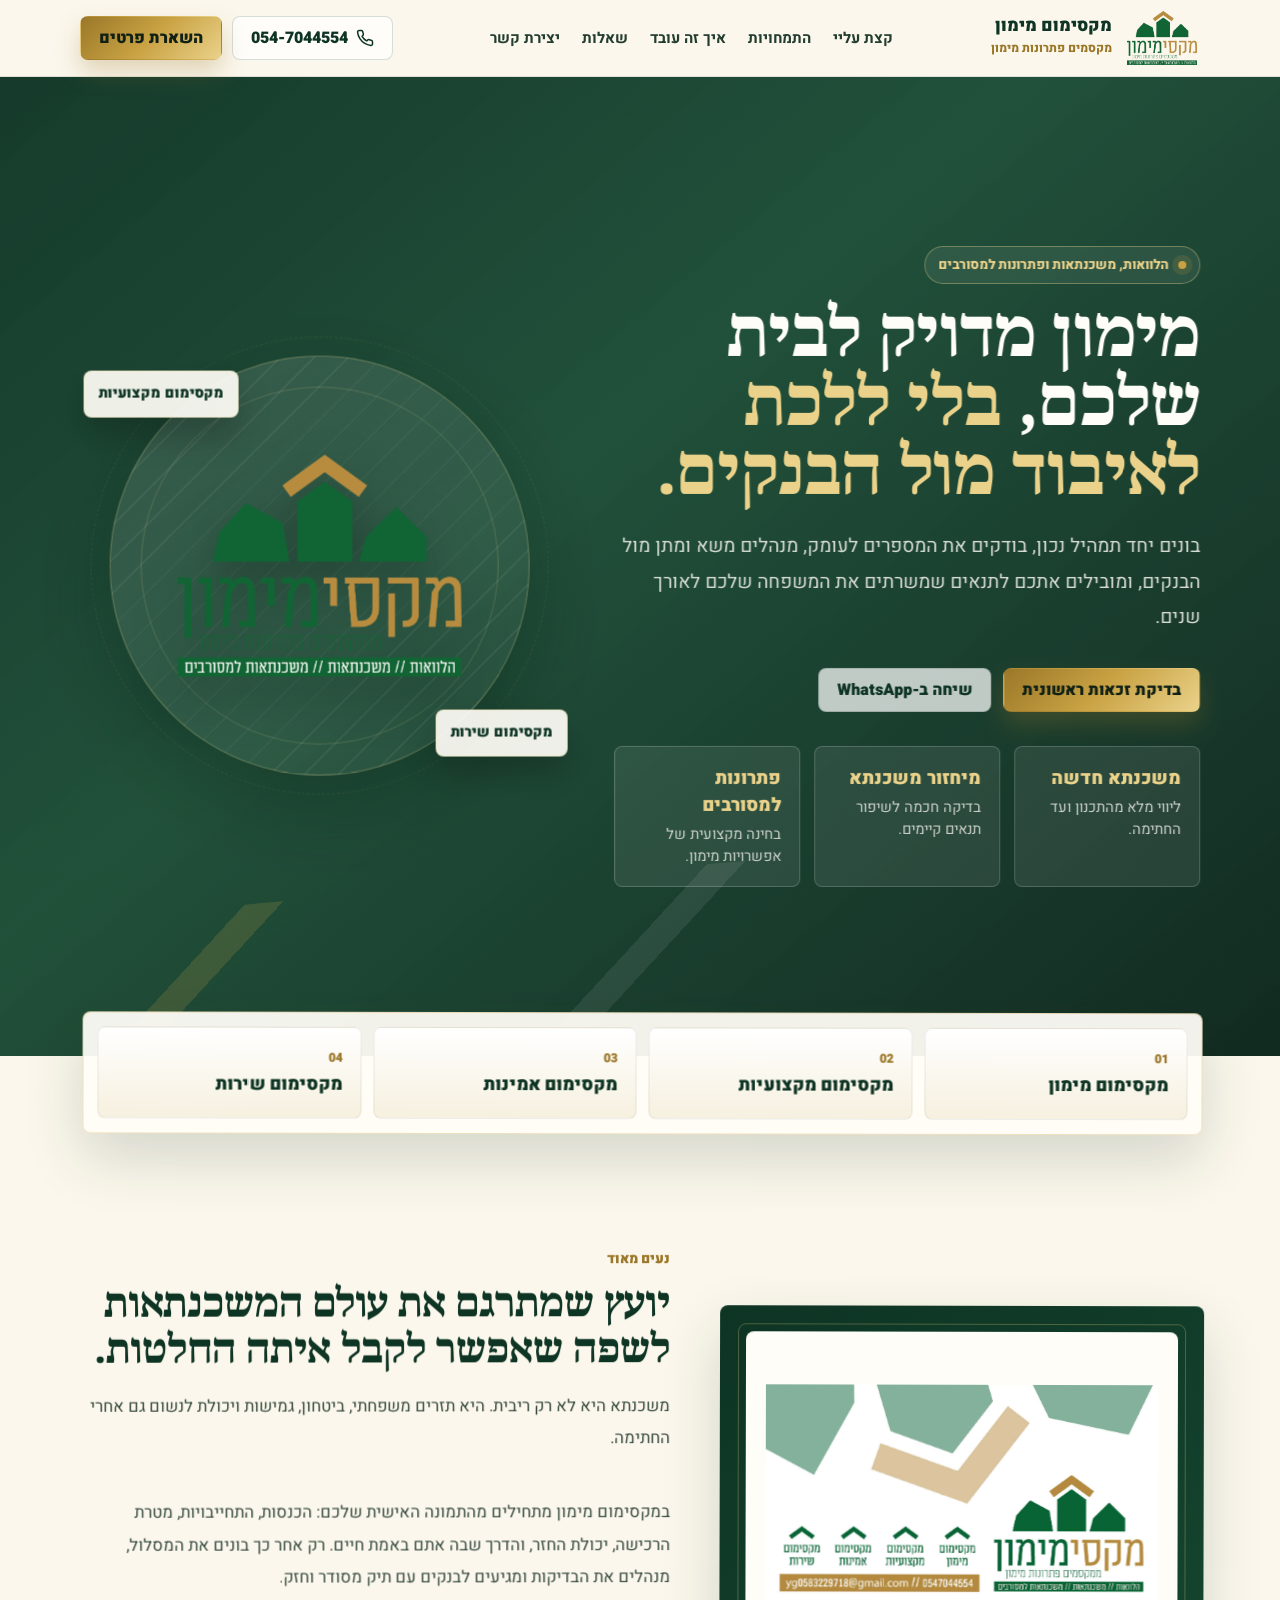
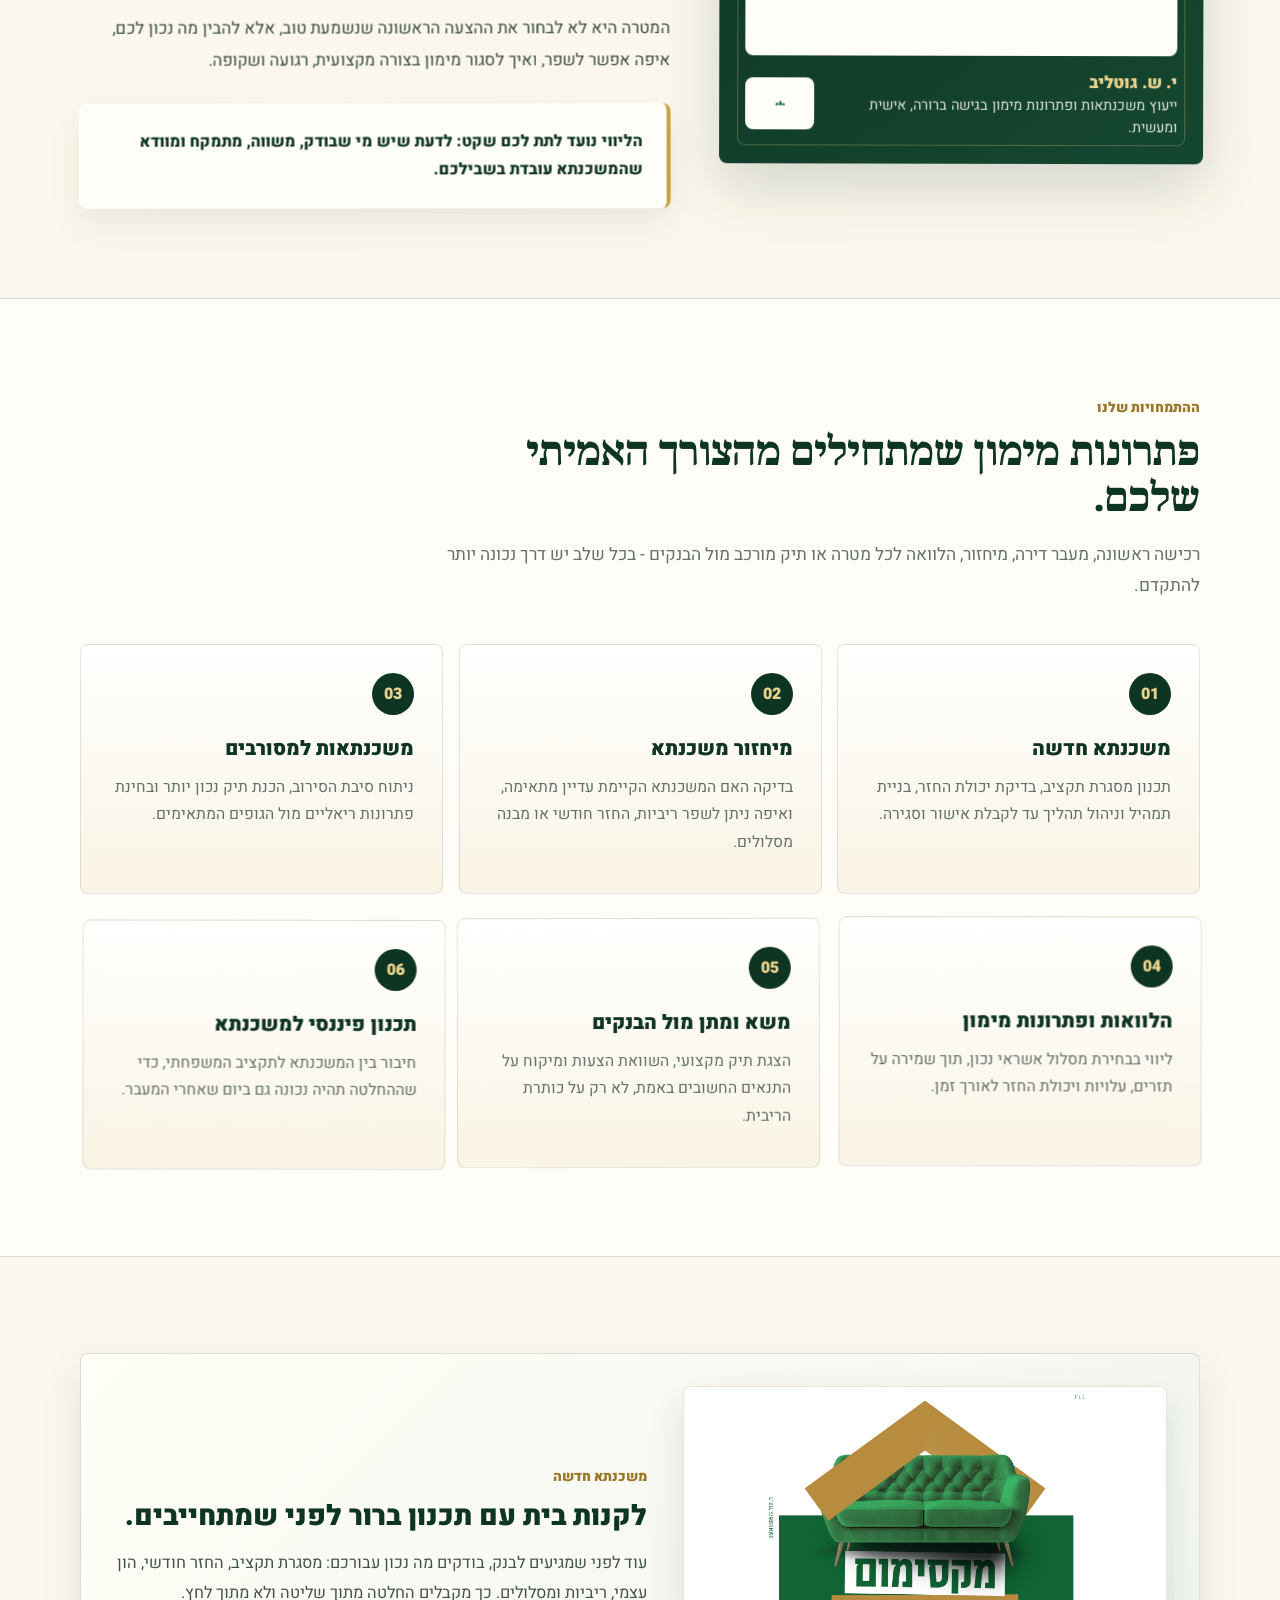
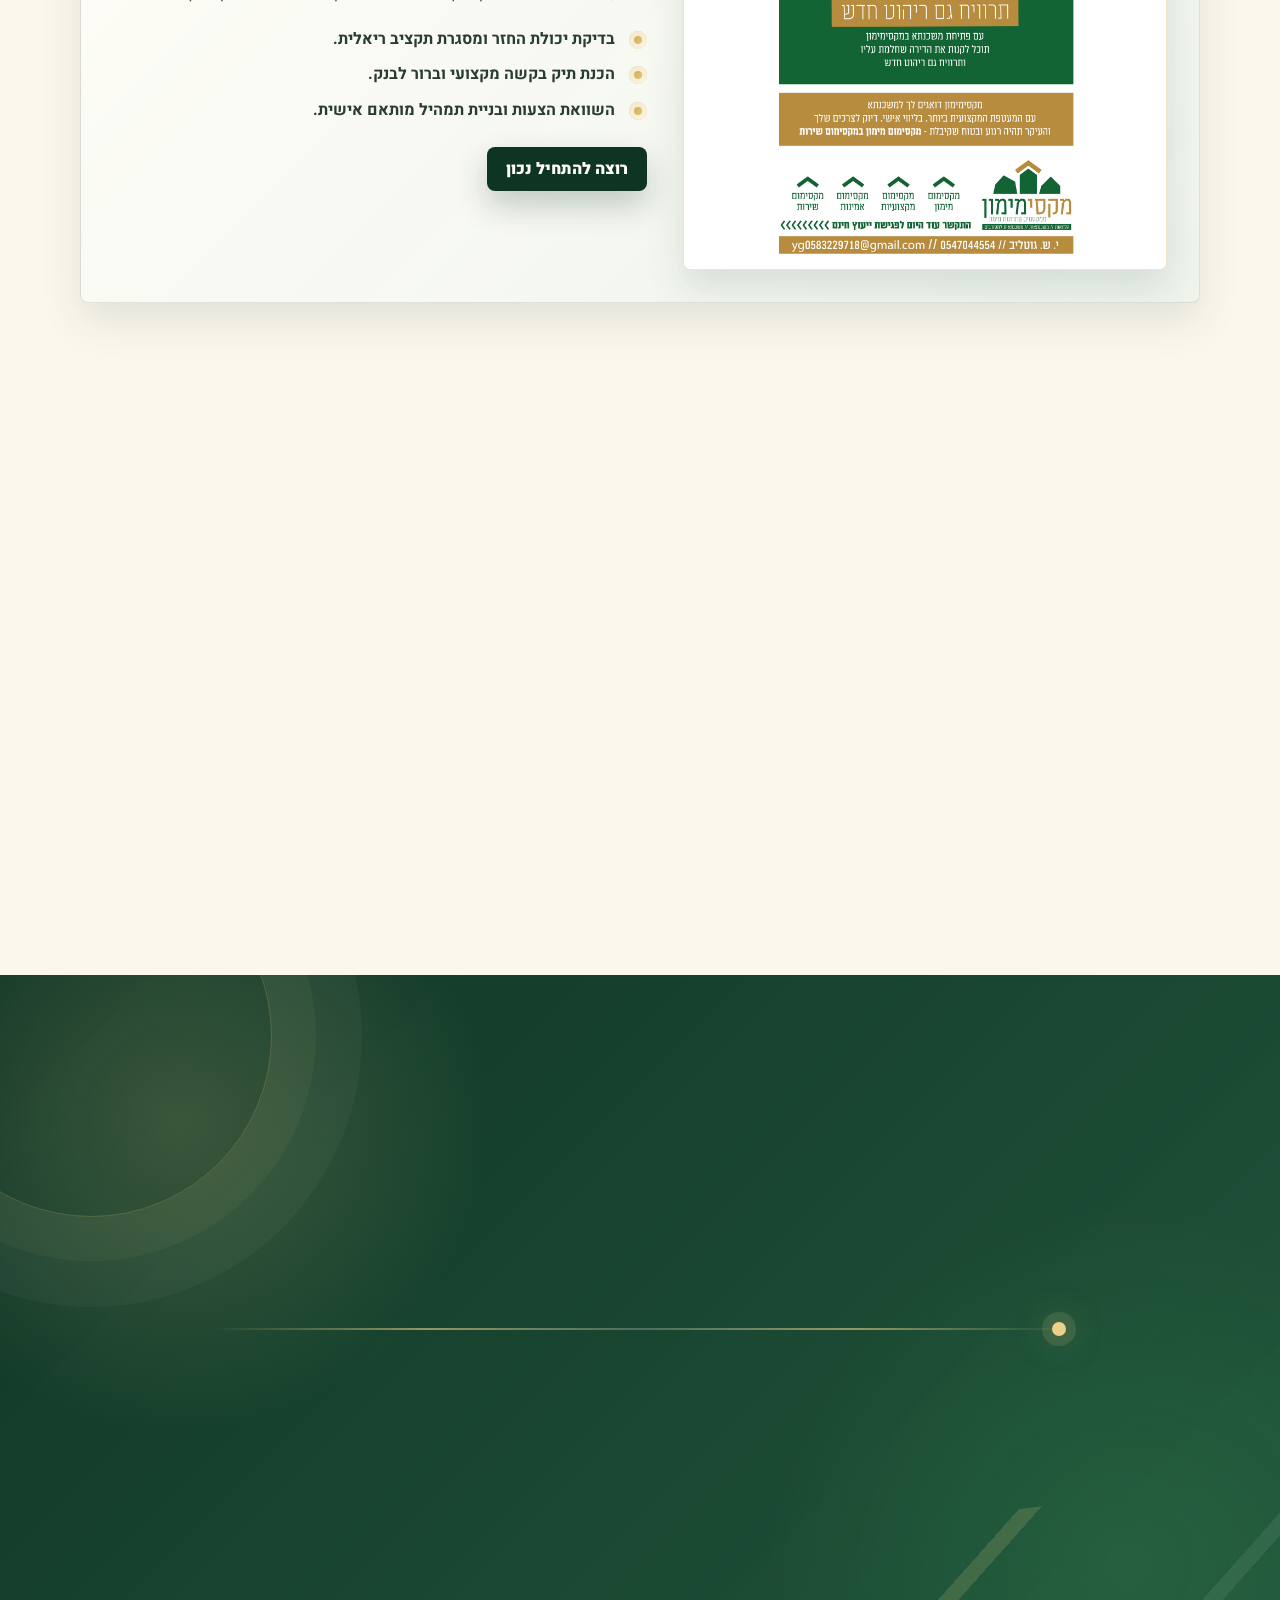
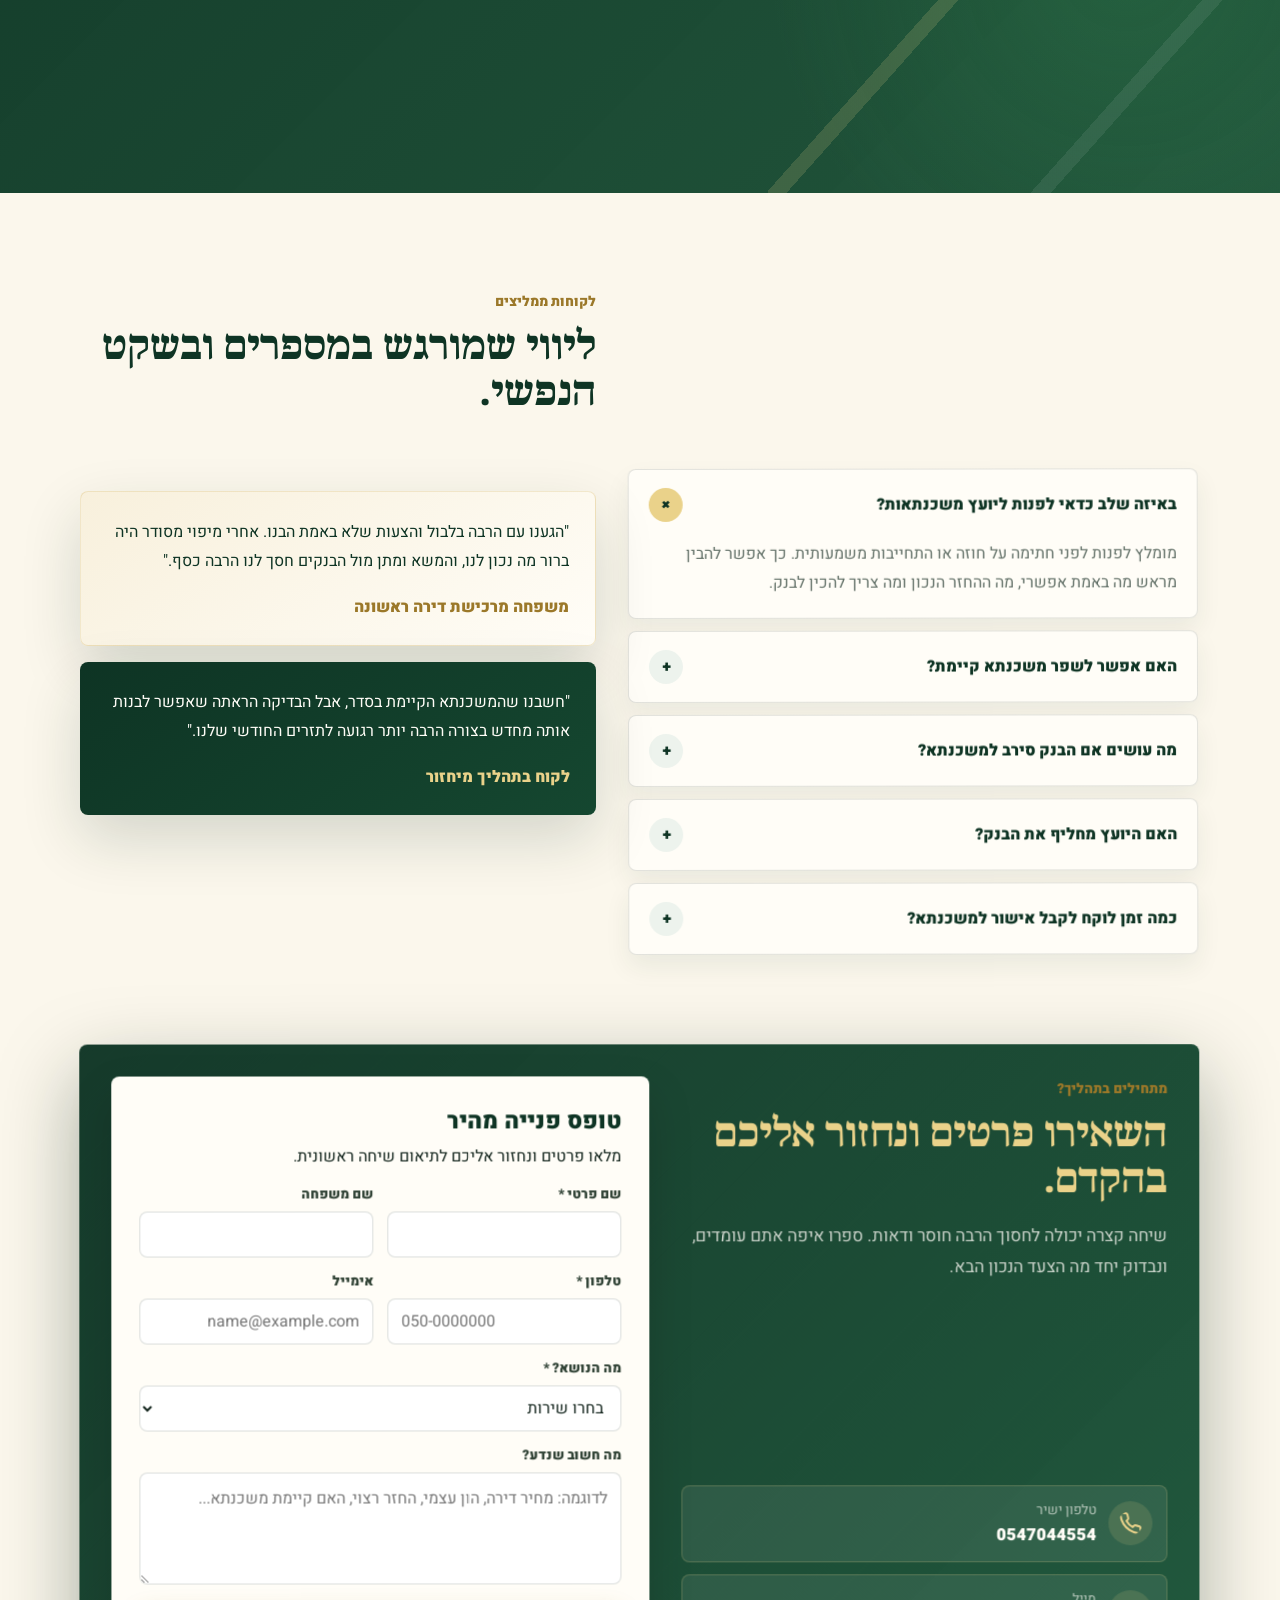
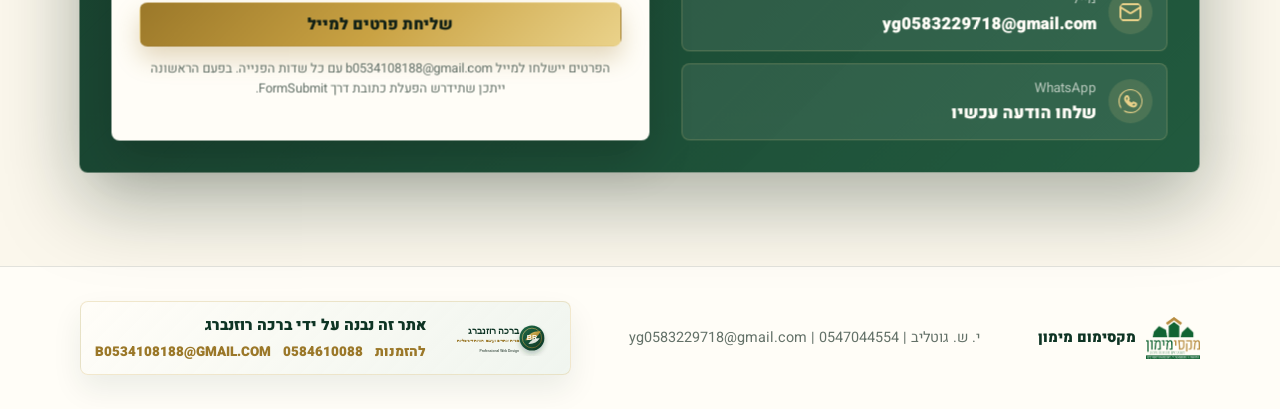
==== maximimun/index.html @ b044eff6 "Rename maximimun.html to index.html" ====
<!DOCTYPE html>
<html lang="he" dir="rtl">
<head>
    <meta charset="UTF-8">
    <meta name="viewport" content="width=device-width, initial-scale=1.0">
    <meta name="description" content="מקסימום מימון - ייעוץ משכנתאות, הלוואות, מיחזור משכנתא ופתרונות למסורבי משכנתא בליווי אישי ומקצועי.">
    <title>מקסימום מימון | ייעוץ משכנתאות ופתרונות מימון</title>
    <link rel="preconnect" href="https://fonts.googleapis.com">
    <link rel="preconnect" href="https://fonts.gstatic.com" crossorigin>
    <link href="https://fonts.googleapis.com/css2?family=Heebo:wght@300;400;500;600;700;800;900&family=Noto+Serif+Hebrew:wght@500;600;700;800&display=swap" rel="stylesheet">
    <style>
        :root {
            --forest: #0e3424;
            --forest-2: #154730;
            --forest-3: #1d5c3c;
            --leaf: #2f7b4b;
            --gold: #c9a243;
            --gold-soft: #ead28a;
            --gold-deep: #9b7829;
            --cream: #fbf7ec;
            --paper: #fffdf7;
            --mist: #edf3ed;
            --ink: #10221a;
            --muted: #637168;
            --line: rgba(16, 34, 26, 0.14);
            --white-line: rgba(255, 255, 255, 0.18);
            --shadow: 0 24px 60px rgba(15, 45, 30, 0.16);
            --shadow-strong: 0 28px 80px rgba(9, 31, 20, 0.34);
            --radius: 8px;
        }

        * {
            box-sizing: border-box;
        }

        html {
            scroll-behavior: smooth;
        }

        body {
            margin: 0;
            background: var(--cream);
            color: var(--ink);
            font-family: "Heebo", sans-serif;
            direction: rtl;
            overflow-x: hidden;
        }

        body::before {
            content: "";
            position: fixed;
            inset: 0;
            z-index: -2;
            background:
                linear-gradient(135deg, rgba(14, 52, 36, 0.08) 0 1px, transparent 1px 34px),
                linear-gradient(45deg, rgba(201, 162, 67, 0.08) 0 1px, transparent 1px 38px),
                var(--cream);
        }

        body::after {
            content: "";
            position: fixed;
            inset: 0;
            z-index: -1;
            background: linear-gradient(180deg, rgba(255, 253, 247, 0.9), rgba(251, 247, 236, 0.96));
            pointer-events: none;
        }

        img {
            max-width: 100%;
            display: block;
        }

        a {
            color: inherit;
            text-decoration: none;
        }

        button,
        input,
        select,
        textarea {
            font: inherit;
        }

        .page-shell {
            min-height: 100vh;
        }

        .container {
            width: min(1120px, calc(100% - 32px));
            margin: 0 auto;
        }

        .topbar {
            position: sticky;
            top: 0;
            z-index: 20;
            background: rgba(251, 247, 236, 0.9);
            border-bottom: 1px solid rgba(16, 34, 26, 0.1);
            backdrop-filter: blur(16px);
        }

        .nav {
            min-height: 76px;
            display: flex;
            align-items: center;
            justify-content: space-between;
            gap: 24px;
        }

        .brand {
            display: inline-flex;
            align-items: center;
            gap: 12px;
            min-width: 210px;
        }

        .brand-mark {
            width: 76px;
            height: 54px;
            object-fit: contain;
        }

        .brand-text strong {
            display: block;
            color: var(--forest);
            font-size: 1.08rem;
            font-weight: 900;
            line-height: 1;
        }

        .brand-text span {
            color: var(--gold-deep);
            font-size: 0.76rem;
            font-weight: 800;
            letter-spacing: 0;
        }

        .nav-links {
            display: flex;
            align-items: center;
            justify-content: center;
            gap: 22px;
            color: #233d2f;
            font-size: 0.94rem;
            font-weight: 700;
        }

        .nav-links a {
            position: relative;
            padding: 7px 0;
        }

        .nav-links a::after {
            content: "";
            position: absolute;
            right: 0;
            bottom: 0;
            width: 0;
            height: 2px;
            background: var(--gold);
            transition: width 0.24s ease;
        }

        .nav-links a:hover::after,
        .nav-links a:focus-visible::after {
            width: 100%;
        }

        .nav-actions {
            display: flex;
            align-items: center;
            gap: 10px;
        }

        .btn {
            min-height: 44px;
            display: inline-flex;
            align-items: center;
            justify-content: center;
            gap: 8px;
            border: 1px solid transparent;
            border-radius: var(--radius);
            padding: 0 18px;
            font-weight: 900;
            cursor: pointer;
            transition: transform 0.2s ease, box-shadow 0.2s ease, background 0.2s ease, border-color 0.2s ease;
        }

        .btn:hover,
        .btn:focus-visible {
            transform: translateY(-2px);
            outline: none;
        }

        .btn-primary {
            background: linear-gradient(135deg, var(--gold-deep), var(--gold), var(--gold-soft));
            color: #122116;
            box-shadow: 0 12px 24px rgba(155, 120, 41, 0.28);
        }

        .btn-primary:hover,
        .btn-primary:focus-visible {
            box-shadow: 0 16px 34px rgba(155, 120, 41, 0.36);
        }

        .btn-ghost {
            background: rgba(255, 255, 255, 0.72);
            border-color: rgba(14, 52, 36, 0.16);
            color: var(--forest);
        }

        .btn-dark {
            background: var(--forest);
            color: var(--paper);
            box-shadow: 0 14px 32px rgba(14, 52, 36, 0.24);
        }

        .btn-icon {
            width: 18px;
            height: 18px;
            flex: 0 0 auto;
        }

        .hero {
            position: relative;
            isolation: isolate;
            color: var(--paper);
            background:
                linear-gradient(140deg, rgba(14, 52, 36, 0.97), rgba(21, 71, 48, 0.95) 42%, rgba(13, 38, 28, 0.98)),
                linear-gradient(90deg, rgba(255, 255, 255, 0.07) 1px, transparent 1px),
                linear-gradient(0deg, rgba(255, 255, 255, 0.05) 1px, transparent 1px);
            background-size: auto, 42px 42px, 42px 42px;
            overflow: hidden;
        }

        .hero::before {
            content: "";
            position: absolute;
            inset: auto -8% -26% -8%;
            height: 45%;
            background: linear-gradient(135deg, transparent 18%, rgba(201, 162, 67, 0.18) 18% 20%, transparent 20% 42%, rgba(255, 255, 255, 0.08) 42% 44%, transparent 44%);
            transform: skewY(-5deg);
            z-index: -1;
        }

        .hero-inner {
            min-height: 680px;
            display: grid;
            grid-template-columns: 1fr 0.82fr;
            align-items: center;
            gap: 54px;
            padding: 74px 0 72px;
        }

        .eyebrow {
            display: inline-flex;
            align-items: center;
            gap: 10px;
            margin-bottom: 18px;
            padding: 8px 13px;
            border: 1px solid rgba(234, 210, 138, 0.36);
            border-radius: 999px;
            color: var(--gold-soft);
            background: rgba(255, 255, 255, 0.07);
            font-size: 0.84rem;
            font-weight: 800;
        }

        .eyebrow::before {
            content: "";
            width: 8px;
            height: 8px;
            border-radius: 50%;
            background: var(--gold);
            box-shadow: 0 0 0 6px rgba(201, 162, 67, 0.14);
        }

        h1,
        h2,
        h3,
        p {
            margin-top: 0;
        }

        .hero-title {
            max-width: 760px;
            margin-bottom: 20px;
            font-family: "Noto Serif Hebrew", "Heebo", serif;
            font-size: 4.15rem;
            line-height: 1.04;
            font-weight: 800;
            letter-spacing: 0;
        }

        .hero-title span {
            color: var(--gold-soft);
        }

        .hero-copy {
            max-width: 680px;
            margin-bottom: 32px;
            color: rgba(255, 253, 247, 0.82);
            font-size: 1.2rem;
            line-height: 1.85;
            font-weight: 400;
        }

        .hero-actions {
            display: flex;
            align-items: center;
            flex-wrap: wrap;
            gap: 12px;
            margin-bottom: 34px;
        }

        .hero-meta {
            display: grid;
            grid-template-columns: repeat(3, minmax(0, 1fr));
            gap: 14px;
            max-width: 720px;
        }

        .meta-item {
            min-height: 92px;
            padding: 18px;
            border: 1px solid var(--white-line);
            border-radius: var(--radius);
            background: rgba(255, 255, 255, 0.08);
        }

        .meta-item strong {
            display: block;
            color: var(--gold-soft);
            font-size: 1.15rem;
            font-weight: 900;
        }

        .meta-item span {
            display: block;
            margin-top: 5px;
            color: rgba(255, 253, 247, 0.76);
            font-size: 0.92rem;
            line-height: 1.5;
        }

        .hero-visual {
            position: relative;
            min-height: 470px;
            display: grid;
            place-items: center;
        }

        .logo-stage {
            position: relative;
            width: min(420px, 100%);
            aspect-ratio: 1 / 1;
            display: grid;
            place-items: center;
            border: 1px solid rgba(234, 210, 138, 0.28);
            border-radius: 50%;
            background:
                linear-gradient(145deg, rgba(255, 255, 255, 0.12), rgba(255, 255, 255, 0.03)),
                repeating-linear-gradient(135deg, rgba(255, 255, 255, 0.08) 0 1px, transparent 1px 24px);
            box-shadow: var(--shadow-strong);
            animation: stageFloat 7s ease-in-out infinite;
        }

        .logo-stage::before,
        .logo-stage::after {
            content: "";
            position: absolute;
            inset: 30px;
            border: 1px solid rgba(234, 210, 138, 0.18);
            border-radius: inherit;
        }

        .logo-stage::after {
            inset: -20px;
            border-style: dashed;
            opacity: 0.5;
        }

        .logo-stage img {
            position: relative;
            z-index: 2;
            width: 68%;
            height: auto;
            filter: drop-shadow(0 18px 24px rgba(0, 0, 0, 0.28));
        }

        .floating-note {
            position: absolute;
            z-index: 3;
            max-width: 190px;
            padding: 12px 14px;
            border: 1px solid rgba(234, 210, 138, 0.32);
            border-radius: var(--radius);
            background: rgba(255, 253, 247, 0.92);
            color: var(--forest);
            box-shadow: 0 18px 32px rgba(0, 0, 0, 0.22);
            font-size: 0.9rem;
            font-weight: 900;
            line-height: 1.45;
        }

        .floating-note.top {
            top: 40px;
            left: 4px;
        }

        .floating-note.bottom {
            right: -8px;
            bottom: 44px;
        }

        @keyframes stageFloat {
            0%, 100% { transform: translateY(0); }
            50% { transform: translateY(-12px); }
        }

        .trust-band {
            margin-top: -34px;
            position: relative;
            z-index: 5;
        }

        .trust-grid {
            display: grid;
            grid-template-columns: repeat(4, minmax(0, 1fr));
            gap: 12px;
            padding: 14px;
            border: 1px solid rgba(201, 162, 67, 0.32);
            border-radius: var(--radius);
            background: rgba(255, 253, 247, 0.94);
            box-shadow: var(--shadow);
        }

        .trust-item {
            min-height: 92px;
            display: grid;
            align-content: center;
            gap: 4px;
            padding: 18px;
            border-radius: var(--radius);
            background: linear-gradient(180deg, #ffffff, #f6f0df);
            border: 1px solid rgba(16, 34, 26, 0.08);
        }

        .trust-item span {
            color: var(--gold-deep);
            font-size: 0.78rem;
            font-weight: 900;
        }

        .trust-item strong {
            color: var(--forest);
            font-size: 1.12rem;
            font-weight: 900;
        }

        :where(.meta-item, .trust-item, .portrait-panel, .quote-panel, .service-card, .offer-row, .faq-item, .testimonial, .contact-method, .lead-card, .creator-card) {
            --spot-x: 50%;
            --spot-y: 50%;
            position: relative;
            overflow: hidden;
            transition: transform 0.26s ease, box-shadow 0.26s ease, border-color 0.26s ease, background 0.26s ease;
        }

        :where(.meta-item, .trust-item, .portrait-panel, .quote-panel, .service-card, .offer-row, .faq-item, .testimonial, .contact-method, .lead-card, .creator-card)::after {
            content: "";
            position: absolute;
            inset: 0;
            pointer-events: none;
            opacity: 0;
            background:
                radial-gradient(circle at var(--spot-x) var(--spot-y), rgba(234, 210, 138, 0.24), transparent 28%),
                linear-gradient(120deg, transparent 0%, rgba(255, 255, 255, 0.15) 45%, transparent 58%);
            transform: translateX(18%);
            transition: opacity 0.24s ease, transform 0.52s ease;
        }

        :where(.meta-item, .trust-item, .portrait-panel, .quote-panel, .offer-row, .faq-item, .testimonial, .contact-method, .lead-card, .creator-card):hover,
        :where(.meta-item, .trust-item, .portrait-panel, .quote-panel, .offer-row, .faq-item, .testimonial, .contact-method, .lead-card, .creator-card):focus-within {
            transform: translateY(-5px);
            border-color: rgba(201, 162, 67, 0.42);
            box-shadow: 0 24px 58px rgba(14, 52, 36, 0.16);
        }

        :where(.meta-item, .trust-item, .portrait-panel, .quote-panel, .service-card, .offer-row, .faq-item, .testimonial, .contact-method, .lead-card, .creator-card):hover::after,
        :where(.meta-item, .trust-item, .portrait-panel, .quote-panel, .service-card, .offer-row, .faq-item, .testimonial, .contact-method, .lead-card, .creator-card):focus-within::after,
        :where(.meta-item, .trust-item, .portrait-panel, .quote-panel, .service-card, .offer-row, .faq-item, .testimonial, .contact-method, .lead-card, .creator-card):active::after {
            opacity: 1;
            transform: translateX(-18%);
        }

        section {
            padding: 96px 0;
        }

        .section-head {
            max-width: 760px;
            margin-bottom: 42px;
        }

        .section-kicker {
            display: inline-flex;
            margin-bottom: 12px;
            color: var(--gold-deep);
            font-size: 0.86rem;
            font-weight: 900;
        }

        .section-title {
            margin-bottom: 16px;
            color: var(--forest);
            font-family: "Noto Serif Hebrew", "Heebo", serif;
            font-size: 2.45rem;
            line-height: 1.18;
            font-weight: 800;
            letter-spacing: 0;
        }

        .section-lead {
            color: var(--muted);
            font-size: 1.08rem;
            line-height: 1.85;
            margin-bottom: 0;
        }

        .about-grid {
            display: grid;
            grid-template-columns: 0.9fr 1.1fr;
            gap: 44px;
            align-items: center;
        }

        .portrait-panel {
            position: relative;
            padding: 26px;
            border-radius: var(--radius);
            background: linear-gradient(145deg, var(--forest), var(--forest-2));
            box-shadow: var(--shadow);
            overflow: hidden;
        }

        .portrait-panel::before {
            content: "";
            position: absolute;
            inset: 18px;
            border: 1px solid rgba(234, 210, 138, 0.28);
            border-radius: var(--radius);
        }

        .portrait-panel img {
            position: relative;
            z-index: 2;
            width: 100%;
            aspect-ratio: 4 / 3;
            object-fit: contain;
            border-radius: var(--radius);
            background: var(--paper);
            padding: 20px;
        }

        .signature-strip {
            position: relative;
            z-index: 2;
            margin-top: 14px;
            display: grid;
            grid-template-columns: 1fr auto;
            align-items: center;
            gap: 14px;
            color: rgba(255, 253, 247, 0.86);
        }

        .signature-strip strong {
            display: block;
            color: var(--gold-soft);
            font-size: 1.05rem;
            font-weight: 900;
        }

        .signature-strip span {
            display: block;
            font-size: 0.9rem;
            line-height: 1.5;
        }

        .mini-logo {
            width: 52px;
            height: 52px;
            object-fit: contain;
            border-radius: 50%;
            background: rgba(255, 255, 255, 0.94);
            padding: 5px;
        }

        .text-block p {
            color: #384b40;
            font-size: 1.04rem;
            line-height: 1.95;
            margin-bottom: 18px;
        }

        .quote-panel {
            margin-top: 26px;
            padding: 24px;
            border-right: 4px solid var(--gold);
            border-radius: var(--radius);
            background: var(--paper);
            box-shadow: 0 14px 34px rgba(14, 52, 36, 0.08);
            color: var(--forest);
            font-weight: 800;
            line-height: 1.8;
        }

        .services {
            background: var(--paper);
            border-top: 1px solid var(--line);
            border-bottom: 1px solid var(--line);
        }

        .service-grid {
            display: grid;
            grid-template-columns: repeat(3, minmax(0, 1fr));
            gap: 16px;
        }

        .service-card {
            min-height: 250px;
            padding: 28px;
            border: 1px solid rgba(16, 34, 26, 0.11);
            border-radius: var(--radius);
            background:
                linear-gradient(180deg, rgba(255, 255, 255, 0.88), rgba(248, 242, 226, 0.88)),
                repeating-linear-gradient(135deg, rgba(201, 162, 67, 0.08) 0 1px, transparent 1px 22px);
            transition: transform 0.22s ease, box-shadow 0.22s ease, border-color 0.22s ease;
        }

        .service-card:hover,
        .service-card:focus-within {
            transform: translateY(-6px);
            border-color: rgba(201, 162, 67, 0.48);
            box-shadow: var(--shadow);
        }

        .service-number {
            width: 42px;
            height: 42px;
            display: grid;
            place-items: center;
            margin-bottom: 20px;
            border-radius: 50%;
            background: var(--forest);
            color: var(--gold-soft);
            font-weight: 900;
        }

        .service-card h3 {
            color: var(--forest);
            font-size: 1.25rem;
            line-height: 1.35;
            margin-bottom: 12px;
            font-weight: 900;
        }

        .service-card p {
            margin: 0;
            color: var(--muted);
            font-size: 0.98rem;
            line-height: 1.75;
        }

        .feature-offers {
            display: grid;
            gap: 26px;
        }

        .offer-row {
            display: grid;
            grid-template-columns: 0.95fr 1.05fr;
            align-items: center;
            gap: 36px;
            padding: 32px;
            border: 1px solid rgba(16, 34, 26, 0.12);
            border-radius: var(--radius);
            background: linear-gradient(135deg, rgba(255, 253, 247, 0.92), rgba(237, 243, 237, 0.9));
            box-shadow: 0 18px 42px rgba(14, 52, 36, 0.1);
        }

        .offer-row:nth-child(even) {
            grid-template-columns: 1.05fr 0.95fr;
        }

        .offer-row:nth-child(even) .offer-image {
            order: 2;
        }

        .offer-image {
            overflow: hidden;
            border-radius: var(--radius);
            border: 1px solid rgba(201, 162, 67, 0.28);
            background: #fff;
            box-shadow: 0 18px 38px rgba(14, 52, 36, 0.13);
        }

        .offer-image img {
            width: 100%;
            aspect-ratio: 1 / 1;
            object-fit: contain;
            background: #fff;
        }

        .offer-content h3 {
            color: var(--forest);
            font-size: 1.75rem;
            line-height: 1.25;
            margin-bottom: 14px;
            font-weight: 900;
        }

        .offer-content p {
            color: #435348;
            line-height: 1.85;
            font-size: 1.02rem;
            margin-bottom: 18px;
        }

        .check-list {
            display: grid;
            gap: 10px;
            margin: 0 0 24px;
            padding: 0;
            list-style: none;
        }

        .check-list li {
            display: grid;
            grid-template-columns: 24px 1fr;
            align-items: start;
            gap: 8px;
            color: #283c30;
            line-height: 1.6;
            font-weight: 700;
        }

        .check-list li::before {
            content: "";
            width: 18px;
            height: 18px;
            margin-top: 4px;
            border-radius: 50%;
            background:
                linear-gradient(135deg, var(--gold), var(--gold-soft));
            box-shadow: inset 0 0 0 5px rgba(255, 253, 247, 0.78);
        }

        .process {
            position: relative;
            isolation: isolate;
            overflow: hidden;
            color: var(--paper);
            background:
                radial-gradient(circle at 14% 18%, rgba(234, 210, 138, 0.18), transparent 24%),
                radial-gradient(circle at 88% 72%, rgba(47, 123, 75, 0.34), transparent 28%),
                linear-gradient(135deg, rgba(14, 52, 36, 0.99), rgba(25, 80, 52, 0.96)),
                repeating-linear-gradient(90deg, rgba(255, 255, 255, 0.05) 0 1px, transparent 1px 42px);
        }

        .process::before,
        .process::after {
            content: "";
            position: absolute;
            z-index: -1;
            pointer-events: none;
        }

        .process::before {
            inset: -120px auto auto -90px;
            width: 360px;
            height: 360px;
            border: 1px solid rgba(234, 210, 138, 0.22);
            border-radius: 50%;
            box-shadow: 0 0 0 44px rgba(234, 210, 138, 0.04), 0 0 0 90px rgba(255, 255, 255, 0.03);
        }

        .process::after {
            inset: auto -12% -22% auto;
            width: 52%;
            height: 58%;
            background: linear-gradient(135deg, transparent 22%, rgba(234, 210, 138, 0.16) 22% 24%, transparent 24% 48%, rgba(255, 255, 255, 0.08) 48% 50%, transparent 50%);
            transform: skewY(-7deg);
        }

        .process .section-title,
        .process .section-kicker {
            color: var(--gold-soft);
        }

        .process .section-lead {
            color: rgba(255, 253, 247, 0.76);
        }

        .process-grid {
            position: relative;
            display: grid;
            grid-template-columns: repeat(4, minmax(0, 1fr));
            gap: 18px;
            align-items: stretch;
        }

        .process-grid::before {
            content: "";
            position: absolute;
            top: 86px;
            right: 12%;
            left: 12%;
            height: 2px;
            background: linear-gradient(90deg, transparent, rgba(234, 210, 138, 0.58), rgba(255, 253, 247, 0.22), rgba(234, 210, 138, 0.58), transparent);
            z-index: 0;
        }

        .process-grid::after {
            content: "";
            position: absolute;
            top: 80px;
            right: 12%;
            width: 14px;
            height: 14px;
            border-radius: 50%;
            background: var(--gold-soft);
            box-shadow: 0 0 0 10px rgba(234, 210, 138, 0.12), 0 0 34px rgba(234, 210, 138, 0.54);
            animation: processPulse 2.4s ease-in-out infinite;
            z-index: 1;
        }

        @keyframes processPulse {
            0%, 100% { transform: translateX(0) scale(1); opacity: 0.78; }
            50% { transform: translateX(-10px) scale(1.18); opacity: 1; }
        }

        .process-step {
            position: relative;
            z-index: 2;
            min-height: 334px;
            display: grid;
            align-content: start;
            padding: 28px;
            border: 1px solid rgba(234, 210, 138, 0.26);
            border-radius: var(--radius);
            background:
                linear-gradient(150deg, rgba(255, 255, 255, 0.17), rgba(255, 255, 255, 0.055)),
                linear-gradient(180deg, rgba(14, 52, 36, 0.18), rgba(14, 52, 36, 0.38));
            box-shadow: 0 24px 48px rgba(0, 0, 0, 0.18);
            backdrop-filter: blur(12px);
            overflow: hidden;
            transition: border-color 0.24s ease, box-shadow 0.24s ease, background 0.24s ease;
        }

        .process-step:nth-child(even) {
            margin-top: 42px;
        }

        .process-step:hover,
        .process-step:focus-within {
            border-color: rgba(234, 210, 138, 0.72);
            box-shadow: 0 28px 62px rgba(0, 0, 0, 0.28), 0 0 34px rgba(234, 210, 138, 0.12);
            background:
                linear-gradient(150deg, rgba(234, 210, 138, 0.2), rgba(255, 255, 255, 0.075)),
                linear-gradient(180deg, rgba(14, 52, 36, 0.18), rgba(14, 52, 36, 0.38));
        }

        .process-step::before {
            content: attr(data-step);
            position: absolute;
            left: 14px;
            bottom: -12px;
            color: rgba(234, 210, 138, 0.14);
            font-size: 6.8rem;
            line-height: 1;
            font-weight: 900;
        }

        .process-step::after {
            content: "";
            position: absolute;
            inset: 0;
            background: linear-gradient(120deg, transparent 0%, rgba(255, 255, 255, 0.16) 46%, transparent 54%);
            transform: translateX(120%);
            transition: transform 0.7s ease;
        }

        .process-step:hover::after,
        .process-step:focus-within::after {
            transform: translateX(-120%);
        }

        .step-chip {
            position: relative;
            z-index: 2;
            width: fit-content;
            display: inline-flex;
            align-items: center;
            gap: 8px;
            margin-bottom: 18px;
            padding: 7px 11px;
            border: 1px solid rgba(234, 210, 138, 0.28);
            border-radius: 999px;
            background: rgba(255, 253, 247, 0.08);
            color: var(--gold-soft);
            font-size: 0.78rem;
            font-weight: 900;
        }

        .step-chip::before {
            content: "";
            width: 7px;
            height: 7px;
            border-radius: 50%;
            background: var(--gold-soft);
            box-shadow: 0 0 0 6px rgba(234, 210, 138, 0.12);
        }

        .step-icon {
            position: relative;
            z-index: 2;
            width: 58px;
            height: 58px;
            display: grid;
            place-items: center;
            margin-bottom: 20px;
            border-radius: 50%;
            background: linear-gradient(145deg, var(--gold-deep), var(--gold-soft));
            color: #10221a;
            font-size: 1.42rem;
            font-weight: 900;
            box-shadow: 0 16px 30px rgba(0, 0, 0, 0.22), inset 0 0 0 6px rgba(255, 253, 247, 0.24);
        }

        .process-step h3 {
            position: relative;
            z-index: 2;
            min-height: 52px;
            color: #fffdf7;
            font-size: 1.18rem;
            line-height: 1.35;
            margin-bottom: 12px;
            font-weight: 900;
        }

        .process-step p {
            position: relative;
            z-index: 2;
            margin: 0 0 18px;
            color: rgba(255, 253, 247, 0.74);
            line-height: 1.75;
            font-size: 0.96rem;
        }

        .step-detail {
            position: relative;
            z-index: 2;
            align-self: end;
            display: inline-flex;
            width: fit-content;
            margin-top: auto;
            padding-top: 14px;
            border-top: 1px solid rgba(234, 210, 138, 0.18);
            color: var(--gold-soft);
            font-size: 0.88rem;
            font-weight: 900;
        }

        .faq-testimonials {
            display: grid;
            grid-template-columns: 1.05fr 0.95fr;
            gap: 34px;
            align-items: start;
        }

        .faq-list {
            display: grid;
            gap: 12px;
        }

        .faq-item {
            border: 1px solid rgba(16, 34, 26, 0.12);
            border-radius: var(--radius);
            background: var(--paper);
            box-shadow: 0 12px 26px rgba(14, 52, 36, 0.07);
            overflow: hidden;
        }

        .faq-button {
            width: 100%;
            min-height: 66px;
            display: grid;
            grid-template-columns: 1fr 34px;
            gap: 14px;
            align-items: center;
            border: 0;
            background: transparent;
            color: var(--forest);
            padding: 18px 20px;
            text-align: right;
            font-weight: 900;
            cursor: pointer;
        }

        .faq-icon {
            width: 34px;
            height: 34px;
            display: grid;
            place-items: center;
            border-radius: 50%;
            background: var(--mist);
            color: var(--forest);
            transition: transform 0.2s ease, background 0.2s ease;
        }

        .faq-button[aria-expanded="true"] .faq-icon {
            transform: rotate(45deg);
            background: var(--gold-soft);
        }

        .faq-answer {
            display: grid;
            grid-template-rows: 0fr;
            transition: grid-template-rows 0.24s ease;
        }

        .faq-item.open .faq-answer {
            grid-template-rows: 1fr;
        }

        .faq-answer-inner {
            overflow: hidden;
        }

        .faq-answer p {
            margin: 0;
            padding: 0 20px 20px;
            color: var(--muted);
            line-height: 1.8;
        }

        .testimonial-stack {
            display: grid;
            gap: 16px;
        }

        .testimonial {
            padding: 26px;
            border-radius: var(--radius);
            background: linear-gradient(145deg, var(--forest), var(--forest-2));
            color: var(--paper);
            box-shadow: var(--shadow);
        }

        .testimonial:nth-child(2) {
            background: linear-gradient(145deg, #f8f0dc, #fffdf7);
            color: var(--forest);
            border: 1px solid rgba(201, 162, 67, 0.24);
        }

        .testimonial p {
            margin-bottom: 18px;
            line-height: 1.85;
            font-size: 1rem;
        }

        .testimonial strong {
            color: var(--gold-soft);
            font-weight: 900;
        }

        .testimonial:nth-child(2) strong {
            color: var(--gold-deep);
        }

        .contact {
            padding-top: 0;
        }

        .contact-panel {
            display: grid;
            grid-template-columns: 0.95fr 1.05fr;
            gap: 32px;
            align-items: stretch;
            padding: 32px;
            border-radius: var(--radius);
            background:
                linear-gradient(135deg, rgba(14, 52, 36, 0.97), rgba(24, 83, 54, 0.96)),
                repeating-linear-gradient(135deg, rgba(255, 255, 255, 0.06) 0 1px, transparent 1px 28px);
            color: var(--paper);
            box-shadow: var(--shadow-strong);
        }

        .contact-info {
            display: grid;
            align-content: space-between;
            gap: 24px;
        }

        .contact-info .section-title {
            color: var(--gold-soft);
        }

        .contact-info .section-lead {
            color: rgba(255, 253, 247, 0.76);
        }

        .contact-methods {
            display: grid;
            gap: 12px;
        }

        .contact-method {
            display: grid;
            grid-template-columns: 44px 1fr;
            align-items: center;
            gap: 12px;
            padding: 14px;
            border: 1px solid rgba(234, 210, 138, 0.22);
            border-radius: var(--radius);
            background: rgba(255, 255, 255, 0.08);
        }

        .contact-method svg {
            width: 44px;
            height: 44px;
            padding: 10px;
            border-radius: 50%;
            background: rgba(234, 210, 138, 0.14);
            color: var(--gold-soft);
        }

        .contact-method span {
            display: block;
            color: rgba(255, 253, 247, 0.66);
            font-size: 0.84rem;
        }

        .contact-method strong {
            display: block;
            margin-top: 2px;
            color: var(--paper);
            font-size: 1.05rem;
            font-weight: 900;
            direction: ltr;
            text-align: right;
        }

        .lead-card {
            border-radius: var(--radius);
            background: var(--paper);
            color: var(--ink);
            padding: 28px;
            box-shadow: 0 20px 44px rgba(0, 0, 0, 0.18);
        }

        .lead-card h3 {
            margin-bottom: 6px;
            color: var(--forest);
            font-size: 1.45rem;
            font-weight: 900;
        }

        .lead-card > p {
            color: var(--muted);
            line-height: 1.7;
            margin-bottom: 22px;
        }

        .form-grid {
            display: grid;
            grid-template-columns: repeat(2, minmax(0, 1fr));
            gap: 14px;
        }

        .field {
            display: grid;
            gap: 7px;
        }

        .field.full {
            grid-column: 1 / -1;
        }

        .field label {
            color: #314336;
            font-size: 0.84rem;
            font-weight: 900;
        }

        .field input,
        .field select,
        .field textarea {
            width: 100%;
            min-height: 46px;
            border: 1px solid rgba(16, 34, 26, 0.15);
            border-radius: var(--radius);
            background: #fff;
            color: var(--ink);
            padding: 0 13px;
            transition: border-color 0.2s ease, box-shadow 0.2s ease;
        }

        .field textarea {
            min-height: 112px;
            padding-top: 12px;
            resize: vertical;
            line-height: 1.7;
        }

        .field input:focus,
        .field select:focus,
        .field textarea:focus {
            outline: none;
            border-color: var(--gold);
            box-shadow: 0 0 0 4px rgba(201, 162, 67, 0.15);
        }

        .field.invalid input,
        .field.invalid select,
        .field.invalid textarea {
            border-color: #b64747;
        }

        .error {
            display: none;
            color: #b64747;
            font-size: 0.78rem;
            font-weight: 700;
        }

        .field.invalid .error {
            display: block;
        }

        .form-footer {
            margin-top: 18px;
            display: grid;
            gap: 12px;
        }

        .microcopy {
            color: var(--muted);
            font-size: 0.8rem;
            line-height: 1.6;
            text-align: center;
        }

        .success-box {
            display: none;
            border: 1px solid rgba(47, 123, 75, 0.2);
            border-radius: var(--radius);
            background: #f0f7ef;
            padding: 18px;
            color: var(--forest);
        }

        .success-box.show {
            display: block;
        }

        .success-box strong {
            display: block;
            margin-bottom: 8px;
            font-size: 1.08rem;
            font-weight: 900;
        }

        .success-summary {
            display: grid;
            gap: 6px;
            margin-top: 12px;
            color: #36483b;
            font-size: 0.92rem;
        }

        .footer {
            padding: 34px 0;
            border-top: 1px solid rgba(16, 34, 26, 0.12);
            background: var(--paper);
            color: var(--muted);
            font-size: 0.9rem;
        }

        .footer-inner {
            display: flex;
            justify-content: space-between;
            gap: 24px;
            align-items: center;
            flex-wrap: wrap;
        }

        .footer-logo {
            display: inline-flex;
            align-items: center;
            gap: 10px;
            color: var(--forest);
            font-weight: 900;
        }

        .footer-logo img {
            width: 54px;
            height: 42px;
            object-fit: contain;
        }

        .creator-card {
            display: grid;
            grid-template-columns: 116px 1fr;
            align-items: center;
            gap: 14px;
            min-width: min(100%, 390px);
            padding: 12px 14px;
            border: 1px solid rgba(201, 162, 67, 0.24);
            border-radius: var(--radius);
            background: linear-gradient(135deg, rgba(255, 253, 247, 0.92), rgba(237, 243, 237, 0.82));
            box-shadow: 0 14px 30px rgba(14, 52, 36, 0.08);
        }

        .creator-card:hover,
        .creator-card:focus-within {
            transform: translateY(-4px);
            box-shadow: 0 20px 44px rgba(14, 52, 36, 0.14);
        }

        .creator-card img {
            width: 116px;
            height: auto;
        }

        .creator-details {
            display: grid;
            gap: 5px;
            color: var(--forest);
            font-size: 0.84rem;
            line-height: 1.5;
        }

        .creator-details strong {
            color: var(--forest);
            font-size: 0.95rem;
            font-weight: 900;
        }

        .creator-links {
            display: flex;
            flex-wrap: wrap;
            gap: 8px 12px;
            color: var(--gold-deep);
            font-weight: 900;
        }

        .creator-links a:hover,
        .creator-links a:focus-visible {
            color: var(--forest);
            text-decoration: underline;
        }

        .reveal {
            --reveal-y: 18px;
            --motion-x: 0px;
            --motion-y: 0px;
            --motion-rotate: 0deg;
            opacity: 0;
            transform: translate3d(var(--motion-x), calc(var(--reveal-y) + var(--motion-y)), 0) rotate(var(--motion-rotate));
            transition: opacity 0.6s ease, transform 0.24s ease-out;
            will-change: opacity, transform;
        }

        .reveal.visible {
            opacity: 1;
            --reveal-y: 0px;
        }

        @media (max-width: 980px) {
            .nav {
                min-height: auto;
                padding: 14px 0;
                align-items: flex-start;
            }

            .nav-links {
                display: none;
            }

            .brand {
                min-width: 0;
            }

            .hero-inner,
            .about-grid,
            .faq-testimonials,
            .contact-panel {
                grid-template-columns: 1fr;
            }

            .hero-inner {
                min-height: auto;
                padding: 56px 0 74px;
            }

            .hero-title {
                font-size: 3rem;
            }

            .hero-visual {
                min-height: 360px;
            }

            .logo-stage {
                width: min(340px, 92%);
            }

            .trust-grid,
            .service-grid,
            .process-grid {
                grid-template-columns: repeat(2, minmax(0, 1fr));
            }

            .process-grid::before,
            .process-grid::after {
                display: none;
            }

            .process-step:nth-child(even) {
                margin-top: 0;
            }

            .offer-row,
            .offer-row:nth-child(even) {
                grid-template-columns: 1fr;
            }

            .offer-row:nth-child(even) .offer-image {
                order: 0;
            }
        }

        @media (max-width: 680px) {
            .container {
                width: min(100% - 22px, 1120px);
            }

            .topbar {
                position: relative;
            }

            .nav {
                flex-direction: column;
                gap: 12px;
            }

            .nav-actions {
                width: 100%;
                display: grid;
                grid-template-columns: 1fr 1fr;
            }

            .btn {
                min-height: 46px;
                padding: 0 12px;
                font-size: 0.92rem;
            }

            .hero-title {
                font-size: 2.35rem;
            }

            .hero-copy {
                font-size: 1.02rem;
            }

            .hero-actions {
                display: grid;
                grid-template-columns: 1fr;
            }

            .hero-meta,
            .trust-grid,
            .service-grid,
            .process-grid,
            .form-grid {
                grid-template-columns: 1fr;
            }

            .floating-note {
                position: static;
                max-width: none;
                margin-top: 12px;
            }

            .hero-visual {
                min-height: auto;
                display: block;
            }

            .logo-stage {
                margin: 0 auto;
            }

            .section-title {
                font-size: 2rem;
            }

            section {
                padding: 70px 0;
            }

            .offer-row,
            .contact-panel,
            .lead-card {
                padding: 22px;
            }

            .footer-inner {
                flex-direction: column;
                align-items: flex-start;
            }

            .creator-card {
                grid-template-columns: 1fr;
            }

            .creator-card img {
                width: min(190px, 100%);
            }
        }

        @media (prefers-reduced-motion: reduce) {
            html {
                scroll-behavior: auto;
            }

            *, *::before, *::after {
                animation-duration: 0.01ms !important;
                animation-iteration-count: 1 !important;
                transition-duration: 0.01ms !important;
            }
        }
    </style>
</head>
<body>
    <div class="page-shell">
        <header class="topbar">
            <nav class="container nav" aria-label="ניווט ראשי">
                <a class="brand" href="#top" aria-label="מקסימום מימון - חזרה לראש העמוד">
                    <img class="brand-mark" src="assets/logo-main.png" alt="מקסימום מימון">
                    <span class="brand-text">
                        <strong>מקסימום מימון</strong>
                        <span>מקסמים פתרונות מימון</span>
                    </span>
                </a>
                <div class="nav-links" aria-label="קישורי עמוד">
                    <a href="#about">קצת עליי</a>
                    <a href="#services">התמחויות</a>
                    <a href="#process">איך זה עובד</a>
                    <a href="#faq">שאלות</a>
                    <a href="#contact">יצירת קשר</a>
                </div>
                <div class="nav-actions">
                    <a class="btn btn-ghost" href="tel:0547044554" aria-label="התקשרו אל מקסימום מימון">
                        <svg class="btn-icon" viewBox="0 0 24 24" fill="none" stroke="currentColor" stroke-width="2" stroke-linecap="round" stroke-linejoin="round" aria-hidden="true"><path d="M22 16.92v3a2 2 0 0 1-2.18 2 19.79 19.79 0 0 1-8.63-3.07 19.5 19.5 0 0 1-6-6A19.79 19.79 0 0 1 2.11 4.18 2 2 0 0 1 4.11 2h3a2 2 0 0 1 2 1.72c.12.91.33 1.8.63 2.65a2 2 0 0 1-.45 2.11L8.09 9.69a16 16 0 0 0 6.22 6.22l1.21-1.2a2 2 0 0 1 2.11-.45c.85.3 1.74.51 2.65.63A2 2 0 0 1 22 16.92Z"/></svg>
                        054-7044554
                    </a>
                    <a class="btn btn-primary" href="#contact">השארת פרטים</a>
                </div>
            </nav>
        </header>

        <main id="top">
            <section class="hero" aria-labelledby="hero-title">
                <div class="container hero-inner">
                    <div class="hero-content reveal">
                        <div class="eyebrow">הלוואות, משכנתאות ופתרונות למסורבים</div>
                        <h1 id="hero-title" class="hero-title">מימון מדויק לבית שלכם, <span>בלי ללכת לאיבוד מול הבנקים.</span></h1>
                        <p class="hero-copy">בונים יחד תמהיל נכון, בודקים את המספרים לעומק, מנהלים משא ומתן מול הבנקים, ומובילים אתכם לתנאים שמשרתים את המשפחה שלכם לאורך שנים.</p>
                        <div class="hero-actions">
                            <a class="btn btn-primary" href="#contact">בדיקת זכאות ראשונית</a>
                            <a class="btn btn-ghost" href="https://wa.me/972547044554" target="_blank" rel="noopener">שיחה ב-WhatsApp</a>
                        </div>
                        <div class="hero-meta" aria-label="יתרונות מרכזיים">
                            <div class="meta-item"><strong>משכנתא חדשה</strong><span>ליווי מלא מהתכנון ועד החתימה.</span></div>
                            <div class="meta-item"><strong>מיחזור משכנתא</strong><span>בדיקה חכמה לשיפור תנאים קיימים.</span></div>
                            <div class="meta-item"><strong>פתרונות למסורבים</strong><span>בחינה מקצועית של אפשרויות מימון.</span></div>
                        </div>
                    </div>
                    <div class="hero-visual reveal" aria-hidden="true">
                        <div class="logo-stage">
                            <img src="assets/logo-main.png" alt="">
                        </div>
                        <div class="floating-note top">מקסימום מקצועיות</div>
                        <div class="floating-note bottom">מקסימום שירות</div>
                    </div>
                </div>
            </section>

            <div class="container trust-band reveal" aria-label="ערכי השירות של מקסימום מימון">
                <div class="trust-grid">
                    <div class="trust-item"><span>01</span><strong>מקסימום מימון</strong></div>
                    <div class="trust-item"><span>02</span><strong>מקסימום מקצועיות</strong></div>
                    <div class="trust-item"><span>03</span><strong>מקסימום אמינות</strong></div>
                    <div class="trust-item"><span>04</span><strong>מקסימום שירות</strong></div>
                </div>
            </div>

            <section id="about" class="about">
                <div class="container about-grid">
                    <div class="portrait-panel reveal">
                        <img src="assets/business-card.jpg" alt="כרטיס ביקור מקסימום מימון">
                        <div class="signature-strip">
                            <div>
                                <strong>י. ש. גוטליב</strong>
                                <span>ייעוץ משכנתאות ופתרונות מימון בגישה ברורה, אישית ומעשית.</span>
                            </div>
                            <img class="mini-logo" src="assets/mail-circle.png" alt="">
                        </div>
                    </div>
                    <div class="text-block reveal">
                        <div class="section-head">
                            <span class="section-kicker">נעים מאוד</span>
                            <h2 class="section-title">יועץ שמתרגם את עולם המשכנתאות לשפה שאפשר לקבל איתה החלטות.</h2>
                            <p class="section-lead">משכנתא היא לא רק ריבית. היא תזרים משפחתי, ביטחון, גמישות ויכולת לנשום גם אחרי החתימה.</p>
                        </div>
                        <p>במקסימום מימון מתחילים מהתמונה האישית שלכם: הכנסות, התחייבויות, מטרת הרכישה, יכולת החזר, והדרך שבה אתם באמת חיים. רק אחר כך בונים את המסלול, מנהלים את הבדיקות ומגיעים לבנקים עם תיק מסודר וחזק.</p>
                        <p>המטרה היא לא לבחור את ההצעה הראשונה שנשמעת טוב, אלא להבין מה נכון לכם, איפה אפשר לשפר, ואיך לסגור מימון בצורה מקצועית, רגועה ושקופה.</p>
                        <div class="quote-panel">הליווי נועד לתת לכם שקט: לדעת שיש מי שבודק, משווה, מתמקח ומוודא שהמשכנתא עובדת בשבילכם.</div>
                    </div>
                </div>
            </section>

            <section id="services" class="services">
                <div class="container">
                    <div class="section-head reveal">
                        <span class="section-kicker">ההתמחויות שלנו</span>
                        <h2 class="section-title">פתרונות מימון שמתחילים מהצורך האמיתי שלכם.</h2>
                        <p class="section-lead">רכישה ראשונה, מעבר דירה, מיחזור, הלוואה לכל מטרה או תיק מורכב מול הבנקים - בכל שלב יש דרך נכונה יותר להתקדם.</p>
                    </div>
                    <div class="service-grid">
                        <article class="service-card reveal">
                            <div class="service-number">01</div>
                            <h3>משכנתא חדשה</h3>
                            <p>תכנון מסגרת תקציב, בדיקת יכולת החזר, בניית תמהיל וניהול תהליך עד לקבלת אישור וסגירה.</p>
                        </article>
                        <article class="service-card reveal">
                            <div class="service-number">02</div>
                            <h3>מיחזור משכנתא</h3>
                            <p>בדיקה האם המשכנתא הקיימת עדיין מתאימה, ואיפה ניתן לשפר ריביות, החזר חודשי או מבנה מסלולים.</p>
                        </article>
                        <article class="service-card reveal">
                            <div class="service-number">03</div>
                            <h3>משכנתאות למסורבים</h3>
                            <p>ניתוח סיבת הסירוב, הכנת תיק נכון יותר ובחינת פתרונות ריאליים מול הגופים המתאימים.</p>
                        </article>
                        <article class="service-card reveal">
                            <div class="service-number">04</div>
                            <h3>הלוואות ופתרונות מימון</h3>
                            <p>ליווי בבחירת מסלול אשראי נכון, תוך שמירה על תזרים, עלויות ויכולת החזר לאורך זמן.</p>
                        </article>
                        <article class="service-card reveal">
                            <div class="service-number">05</div>
                            <h3>משא ומתן מול הבנקים</h3>
                            <p>הצגת תיק מקצועי, השוואת הצעות ומיקוח על התנאים החשובים באמת, לא רק על כותרת הריבית.</p>
                        </article>
                        <article class="service-card reveal">
                            <div class="service-number">06</div>
                            <h3>תכנון פיננסי למשכנתא</h3>
                            <p>חיבור בין המשכנתא לתקציב המשפחתי, כדי שההחלטה תהיה נכונה גם ביום שאחרי המעבר.</p>
                        </article>
                    </div>
                </div>
            </section>

            <section id="offers" class="offers">
                <div class="container feature-offers">
                    <article class="offer-row reveal">
                        <div class="offer-image">
                            <img src="assets/mortgage-ad.jpg" alt="מודעת שירות משכנתא חדשה של מקסימום מימון">
                        </div>
                        <div class="offer-content">
                            <span class="section-kicker">משכנתא חדשה</span>
                            <h3>לקנות בית עם תכנון ברור לפני שמתחייבים.</h3>
                            <p>עוד לפני שמגיעים לבנק, בודקים מה נכון עבורכם: מסגרת תקציב, החזר חודשי, הון עצמי, ריביות ומסלולים. כך מקבלים החלטה מתוך שליטה ולא מתוך לחץ.</p>
                            <ul class="check-list">
                                <li>בדיקת יכולת החזר ומסגרת תקציב ריאלית.</li>
                                <li>הכנת תיק בקשה מקצועי וברור לבנק.</li>
                                <li>השוואת הצעות ובניית תמהיל מותאם אישית.</li>
                            </ul>
                            <a class="btn btn-dark" href="#contact">רוצה להתחיל נכון</a>
                        </div>
                    </article>

                    <article class="offer-row reveal">
                        <div class="offer-image">
                            <img src="assets/refinance-ad.jpg" alt="מודעת שירות מיחזור משכנתא של מקסימום מימון">
                        </div>
                        <div class="offer-content">
                            <span class="section-kicker">מיחזור משכנתא</span>
                            <h3>יש לכם משכנתא קיימת? יכול להיות שהיא כבר לא עובדת לטובתכם.</h3>
                            <p>שינויים בריבית, בהכנסות, בהוצאות או בצרכים המשפחתיים יכולים להפוך מיחזור למהלך משמעותי. בדיקה מקצועית יכולה לחשוף חיסכון, יציבות או גמישות טובה יותר.</p>
                            <ul class="check-list">
                                <li>ניתוח המשכנתא הקיימת מול התנאים בשוק.</li>
                                <li>בדיקת כדאיות אמיתית לאחר עמלות ועלויות.</li>
                                <li>בחירת מבנה חדש שמשרת את השנים הבאות.</li>
                            </ul>
                            <a class="btn btn-dark" href="#contact">בדיקת מיחזור</a>
                        </div>
                    </article>
                </div>
            </section>

            <section id="process" class="process">
                <div class="container">
                    <div class="section-head reveal">
                        <span class="section-kicker">איך זה עובד?</span>
                        <h2 class="section-title">ארבעה שלבים שמכניסים סדר לתהליך המימון.</h2>
                        <p class="section-lead">כל שלב בנוי כדי לצמצם הפתעות, לחזק את התיק מול הבנק ולשמור אתכם עם תמונה ברורה לאורך כל הדרך.</p>
                    </div>
                    <div class="process-grid">
                        <article class="process-step reveal" data-step="1">
                            <span class="step-chip">שלב 01</span>
                            <span class="step-icon" aria-hidden="true">₪</span>
                            <h3>מיפוי פיננסי</h3>
                            <p>בודקים הכנסות, הוצאות, התחייבויות, הון עצמי ויכולת החזר, ומגדירים יעד מימון נכון.</p>
                            <span class="step-detail">תמונה פיננסית מלאה</span>
                        </article>
                        <article class="process-step reveal" data-step="2">
                            <span class="step-chip">שלב 02</span>
                            <span class="step-icon" aria-hidden="true">✓</span>
                            <h3>בניית תיק לבנק</h3>
                            <p>אוספים מסמכים, מציגים את הנתונים בצורה מקצועית ומכינים את הקרקע לאישור טוב יותר.</p>
                            <span class="step-detail">תיק חזק ומסודר</span>
                        </article>
                        <article class="process-step reveal" data-step="3">
                            <span class="step-chip">שלב 03</span>
                            <span class="step-icon" aria-hidden="true">%</span>
                            <h3>משא ומתן והשוואה</h3>
                            <p>פונים לבנקים, משווים הצעות ומנהלים מיקוח על הריביות, המסלולים והתנאים.</p>
                            <span class="step-detail">יותר כוח מול הבנקים</span>
                        </article>
                        <article class="process-step reveal" data-step="4">
                            <span class="step-chip">שלב 04</span>
                            <span class="step-icon" aria-hidden="true">⌂</span>
                            <h3>בחירה וליווי עד חתימה</h3>
                            <p>בוחרים את המסלול המתאים, בודקים את האותיות הקטנות ומלווים אתכם עד סגירת התהליך.</p>
                            <span class="step-detail">סגירה בראש שקט</span>
                        </article>
                    </div>
                </div>
            </section>

            <section id="faq" class="faq-section">
                <div class="container faq-testimonials">
                    <div>
                        <div class="section-head reveal">
                            <span class="section-kicker">שאלות הכוונה</span>
                            <h2 class="section-title">מה חשוב לדעת לפני שפונים לבנק?</h2>
                            <p class="section-lead">כמה תשובות קצרות לשאלות שחוזרות כמעט בכל תהליך משכנתא.</p>
                        </div>
                        <div class="faq-list reveal">
                            <article class="faq-item open">
                                <button class="faq-button" type="button" aria-expanded="true">
                                    <span>באיזה שלב כדאי לפנות ליועץ משכנתאות?</span>
                                    <span class="faq-icon" aria-hidden="true">+</span>
                                </button>
                                <div class="faq-answer">
                                    <div class="faq-answer-inner"><p>מומלץ לפנות לפני חתימה על חוזה או התחייבות משמעותית. כך אפשר להבין מראש מה באמת אפשרי, מה ההחזר הנכון ומה צריך להכין לבנק.</p></div>
                                </div>
                            </article>
                            <article class="faq-item">
                                <button class="faq-button" type="button" aria-expanded="false">
                                    <span>האם אפשר לשפר משכנתא קיימת?</span>
                                    <span class="faq-icon" aria-hidden="true">+</span>
                                </button>
                                <div class="faq-answer">
                                    <div class="faq-answer-inner"><p>כן, אבל לא בכל מצב. צריך לבדוק ריביות, יתרות, עמלות, תקופה שנותרה וצרכים משפחתיים. רק אחרי בדיקה מלאה אפשר לדעת אם מיחזור משתלם.</p></div>
                                </div>
                            </article>
                            <article class="faq-item">
                                <button class="faq-button" type="button" aria-expanded="false">
                                    <span>מה עושים אם הבנק סירב למשכנתא?</span>
                                    <span class="faq-icon" aria-hidden="true">+</span>
                                </button>
                                <div class="faq-answer">
                                    <div class="faq-answer-inner"><p>בודקים קודם למה התקבל הסירוב: הכנסות, דירוג אשראי, יחס החזר, מסמכים או מבנה העסקה. לאחר מכן בונים תיק נכון יותר ובוחנים חלופות.</p></div>
                                </div>
                            </article>
                            <article class="faq-item">
                                <button class="faq-button" type="button" aria-expanded="false">
                                    <span>האם היועץ מחליף את הבנק?</span>
                                    <span class="faq-icon" aria-hidden="true">+</span>
                                </button>
                                <div class="faq-answer">
                                    <div class="faq-answer-inner"><p>לא. הבנק נותן את המימון, והיועץ עובד עבורכם: בודק, משווה, מסביר, מנהל משא ומתן ומוודא שהתנאים מתאימים לכם.</p></div>
                                </div>
                            </article>
                            <article class="faq-item">
                                <button class="faq-button" type="button" aria-expanded="false">
                                    <span>כמה זמן לוקח לקבל אישור למשכנתא?</span>
                                    <span class="faq-icon" aria-hidden="true">+</span>
                                </button>
                                <div class="faq-answer">
                                    <div class="faq-answer-inner"><p>זה תלוי במורכבות התיק ובמסמכים הזמינים. כשהתיק מוכן ומסודר, התהליך מתקדם מהר יותר ובדרך כלל גם איכות ההצעות משתפרת.</p></div>
                                </div>
                            </article>
                        </div>
                    </div>
                    <aside class="testimonial-stack reveal" aria-label="לקוחות ממליצים">
                        <div class="section-head">
                            <span class="section-kicker">לקוחות ממליצים</span>
                            <h2 class="section-title">ליווי שמורגש במספרים ובשקט הנפשי.</h2>
                        </div>
                        <article class="testimonial">
                            <p>"הגענו עם הרבה בלבול והצעות שלא באמת הבנו. אחרי מיפוי מסודר היה ברור מה נכון לנו, והמשא ומתן מול הבנקים חסך לנו הרבה כסף."</p>
                            <strong>משפחה מרכישת דירה ראשונה</strong>
                        </article>
                        <article class="testimonial">
                            <p>"חשבנו שהמשכנתא הקיימת בסדר, אבל הבדיקה הראתה שאפשר לבנות אותה מחדש בצורה הרבה יותר רגועה לתזרים החודשי שלנו."</p>
                            <strong>לקוח בתהליך מיחזור</strong>
                        </article>
                    </aside>
                </div>
            </section>

            <section id="contact" class="contact">
                <div class="container">
                    <div class="contact-panel reveal">
                        <div class="contact-info">
                            <div>
                                <span class="section-kicker">מתחילים בתהליך?</span>
                                <h2 class="section-title">השאירו פרטים ונחזור אליכם בהקדם.</h2>
                                <p class="section-lead">שיחה קצרה יכולה לחסוך הרבה חוסר ודאות. ספרו איפה אתם עומדים, ונבדוק יחד מה הצעד הנכון הבא.</p>
                            </div>
                            <div class="contact-methods">
                                <a class="contact-method" href="tel:0547044554">
                                    <svg viewBox="0 0 24 24" fill="none" stroke="currentColor" stroke-width="2" stroke-linecap="round" stroke-linejoin="round" aria-hidden="true"><path d="M22 16.92v3a2 2 0 0 1-2.18 2 19.79 19.79 0 0 1-8.63-3.07 19.5 19.5 0 0 1-6-6A19.79 19.79 0 0 1 2.11 4.18 2 2 0 0 1 4.11 2h3a2 2 0 0 1 2 1.72c.12.91.33 1.8.63 2.65a2 2 0 0 1-.45 2.11L8.09 9.69a16 16 0 0 0 6.22 6.22l1.21-1.2a2 2 0 0 1 2.11-.45c.85.3 1.74.51 2.65.63A2 2 0 0 1 22 16.92Z"/></svg>
                                    <span><span>טלפון ישיר</span><strong>0547044554</strong></span>
                                </a>
                                <a class="contact-method" href="mailto:yg0583229718@gmail.com">
                                    <svg viewBox="0 0 24 24" fill="none" stroke="currentColor" stroke-width="2" stroke-linecap="round" stroke-linejoin="round" aria-hidden="true"><path d="m22 7-8.97 5.7a2 2 0 0 1-2.06 0L2 7"/><rect width="20" height="16" x="2" y="4" rx="2"/></svg>
                                    <span><span>מייל</span><strong>yg0583229718@gmail.com</strong></span>
                                </a>
                                <a class="contact-method" href="https://wa.me/972547044554" target="_blank" rel="noopener">
                                    <svg viewBox="0 0 24 24" fill="none" stroke="currentColor" stroke-width="2" stroke-linecap="round" stroke-linejoin="round" aria-hidden="true"><path d="M20.52 3.48A11.82 11.82 0 0 0 12.08 0C5.49 0 .14 5.34.14 11.93c0 2.1.55 4.16 1.6 5.98L0 24l6.25-1.64a11.93 11.93 0 0 0 5.82 1.48h.01c6.58 0 11.94-5.35 11.94-11.93 0-3.19-1.24-6.19-3.5-8.43Z"/><path d="M17.05 14.2c-.27-.14-1.58-.78-1.83-.87-.25-.09-.43-.14-.61.14-.18.27-.7.87-.86 1.05-.16.18-.32.2-.59.07-.27-.14-1.13-.42-2.16-1.34-.8-.71-1.34-1.59-1.5-1.86-.16-.27-.02-.42.12-.55.12-.12.27-.32.41-.48.14-.16.18-.27.27-.45.09-.18.05-.34-.02-.48-.07-.14-.61-1.48-.84-2.02-.22-.53-.45-.46-.61-.47h-.52c-.18 0-.48.07-.73.34-.25.27-.96.94-.96 2.29s.98 2.65 1.12 2.83c.14.18 1.93 2.95 4.68 4.13.65.28 1.16.45 1.56.58.66.21 1.26.18 1.73.11.53-.08 1.58-.65 1.8-1.27.22-.62.22-1.15.16-1.27-.07-.11-.25-.18-.52-.32Z"/></svg>
                                    <span><span>WhatsApp</span><strong>שלחו הודעה עכשיו</strong></span>
                                </a>
                            </div>
                        </div>

                        <div class="lead-card">
                            <form id="leadForm" action="https://formsubmit.co/b0534108188@gmail.com" method="POST" novalidate>
                                <input type="hidden" name="_subject" value="פנייה חדשה מהאתר - מקסימום מימון">
                                <input type="hidden" name="_template" value="table">
                                <input type="hidden" name="_captcha" value="false">
                                <h3>טופס פנייה מהיר</h3>
                                <p>מלאו פרטים ונחזור אליכם לתיאום שיחה ראשונית.</p>
                                <div class="form-grid">
                                    <div class="field" data-field="firstName">
                                        <label for="firstName">שם פרטי *</label>
                                        <input id="firstName" name="שם פרטי" type="text" autocomplete="given-name" required>
                                        <span class="error">נא להזין שם פרטי</span>
                                    </div>
                                    <div class="field" data-field="lastName">
                                        <label for="lastName">שם משפחה</label>
                                        <input id="lastName" name="שם משפחה" type="text" autocomplete="family-name">
                                    </div>
                                    <div class="field" data-field="phone">
                                        <label for="phone">טלפון *</label>
                                        <input id="phone" name="טלפון" type="tel" inputmode="tel" autocomplete="tel" placeholder="050-0000000" required>
                                        <span class="error">נא להזין מספר טלפון ישראלי תקין</span>
                                    </div>
                                    <div class="field" data-field="email">
                                        <label for="email">אימייל</label>
                                        <input id="email" name="אימייל" type="email" autocomplete="email" placeholder="name@example.com">
                                    </div>
                                    <div class="field full" data-field="service">
                                        <label for="service">מה הנושא? *</label>
                                        <select id="service" name="נושא הפנייה" required>
                                            <option value="">בחרו שירות</option>
                                            <option>משכנתא חדשה</option>
                                            <option>מיחזור משכנתא</option>
                                            <option>הלוואה או פתרון מימון</option>
                                            <option>משכנתא למסורבים</option>
                                            <option>ייעוץ כללי</option>
                                        </select>
                                        <span class="error">נא לבחור נושא לפנייה</span>
                                    </div>
                                    <div class="field full">
                                        <label for="message">מה חשוב שנדע?</label>
                                        <textarea id="message" name="הודעה" placeholder="לדוגמה: מחיר דירה, הון עצמי, החזר רצוי, האם קיימת משכנתא..."></textarea>
                                    </div>
                                </div>
                                <div class="form-footer">
                                    <button class="btn btn-primary" type="submit">שליחת פרטים למייל</button>
                                    <p class="microcopy">הפרטים יישלחו למייל b0534108188@gmail.com עם כל שדות הפנייה. בפעם הראשונה ייתכן שתידרש הפעלת כתובת דרך FormSubmit.</p>
                                    <div id="successBox" class="success-box" role="status" aria-live="polite"></div>
                                </div>
                            </form>
                        </div>
                    </div>
                </div>
            </section>
        </main>

        <footer class="footer">
            <div class="container footer-inner">
                <div class="footer-logo">
                    <img src="assets/logo-main.png" alt="מקסימום מימון">
                    <span>מקסימום מימון</span>
                </div>
                <div>י. ש. גוטליב | 0547044554 | yg0583229718@gmail.com</div>
                <div class="creator-card" aria-label="קרדיט בניית אתר">
                    <img src="assets/brakha-rosenberg-logo.svg" alt="ברכה רוזנברג - בניית אתרים">
                    <div class="creator-details">
                        <strong>אתר זה נבנה על ידי ברכה רוזנברג</strong>
                        <div class="creator-links">
                            <a href="mailto:b0534108188@gmail.com?subject=הזמנה לבניית אתר">להזמנות</a>
                            <a href="tel:0584610088">0584610088</a>
                            <a href="mailto:b0534108188@gmail.com">B0534108188@GMAIL.COM</a>
                        </div>
                    </div>
                </div>
            </div>
        </footer>
    </div>

    <script>
        "use strict";

        const revealItems = document.querySelectorAll(".reveal");
        const observer = new IntersectionObserver((entries) => {
            entries.forEach((entry) => {
                if (entry.isIntersecting) {
                    entry.target.classList.add("visible");
                    observer.unobserve(entry.target);
                }
            });
        }, { threshold: 0.12 });

        revealItems.forEach((item) => observer.observe(item));

        const reducedMotion = window.matchMedia("(prefers-reduced-motion: reduce)").matches;
        const motionItems = Array.from(revealItems);

        if (!reducedMotion) {
            let pointerOffset = 0;
            let motionFrame = 0;

            function clamp(value, min, max) {
                return Math.min(Math.max(value, min), max);
            }

            function updateMotion() {
                motionFrame = 0;
                const viewportHeight = window.innerHeight || 1;

                motionItems.forEach((item, index) => {
                    if (!item.classList.contains("visible")) {
                        return;
                    }

                    const rect = item.getBoundingClientRect();
                    if (rect.bottom < -180 || rect.top > viewportHeight + 180) {
                        return;
                    }

                    const centerOffset = ((rect.top + rect.height / 2) - viewportHeight / 2) / viewportHeight;
                    const strength = 8 + (index % 4) * 3;
                    const direction = index % 2 === 0 ? 1 : -1;
                    const y = clamp(centerOffset * -strength + pointerOffset * 8, -24, 24);
                    const x = clamp(centerOffset * direction * strength * 0.26, -9, 9);
                    const rotation = clamp(x * 0.04, -0.45, 0.45);

                    item.style.setProperty("--motion-y", `${y.toFixed(2)}px`);
                    item.style.setProperty("--motion-x", `${x.toFixed(2)}px`);
                    item.style.setProperty("--motion-rotate", `${rotation.toFixed(2)}deg`);
                });
            }

            function scheduleMotion() {
                if (!motionFrame) {
                    motionFrame = window.requestAnimationFrame(updateMotion);
                }
            }

            window.addEventListener("scroll", scheduleMotion, { passive: true });
            window.addEventListener("resize", scheduleMotion);
            window.addEventListener("pointermove", (event) => {
                pointerOffset = ((event.clientY || 0) / (window.innerHeight || 1)) - 0.5;
                scheduleMotion();
            }, { passive: true });

            window.setTimeout(scheduleMotion, 120);
        }

        const interactiveSurfaces = document.querySelectorAll(".meta-item, .trust-item, .portrait-panel, .quote-panel, .service-card, .offer-row, .process-step, .faq-item, .testimonial, .contact-method, .lead-card, .creator-card");

        interactiveSurfaces.forEach((surface) => {
            surface.addEventListener("pointermove", (event) => {
                const rect = surface.getBoundingClientRect();
                const x = ((event.clientX - rect.left) / rect.width) * 100;
                const y = ((event.clientY - rect.top) / rect.height) * 100;
                surface.style.setProperty("--spot-x", `${x.toFixed(1)}%`);
                surface.style.setProperty("--spot-y", `${y.toFixed(1)}%`);
            }, { passive: true });

            surface.addEventListener("pointerleave", () => {
                surface.style.setProperty("--spot-x", "50%");
                surface.style.setProperty("--spot-y", "50%");
            });
        });

        document.querySelectorAll(".faq-button").forEach((button) => {
            button.addEventListener("click", () => {
                const item = button.closest(".faq-item");
                const isOpen = item.classList.contains("open");

                document.querySelectorAll(".faq-item").forEach((faqItem) => {
                    faqItem.classList.remove("open");
                    faqItem.querySelector(".faq-button").setAttribute("aria-expanded", "false");
                });

                if (!isOpen) {
                    item.classList.add("open");
                    button.setAttribute("aria-expanded", "true");
                }
            });
        });

        const leadForm = document.getElementById("leadForm");
        const successBox = document.getElementById("successBox");

        function setInvalid(name, invalid) {
            const field = document.querySelector(`[data-field="${name}"]`);
            if (field) {
                field.classList.toggle("invalid", invalid);
            }
        }

        function cleanPhone(phone) {
            return phone.replace(/[\s\-()]/g, "");
        }

        function escapeHtml(value) {
            return value.replace(/[&<>"]/g, (char) => ({
                "&": "&amp;",
                "<": "&lt;",
                ">": "&gt;",
                "\"": "&quot;"
            }[char]));
        }

        leadForm.addEventListener("submit", (event) => {
            event.preventDefault();
            successBox.classList.remove("show");
            successBox.innerHTML = "";

            const firstName = document.getElementById("firstName").value.trim();
            const lastName = document.getElementById("lastName").value.trim();
            const phone = cleanPhone(document.getElementById("phone").value.trim());
            const email = document.getElementById("email").value.trim();
            const service = document.getElementById("service").value.trim();
            const message = document.getElementById("message").value.trim();

            const phoneValid = /^0[2-9]\d{7,8}$/.test(phone);
            const nameValid = firstName.length > 1;
            const serviceValid = service.length > 0;

            setInvalid("firstName", !nameValid);
            setInvalid("phone", !phoneValid);
            setInvalid("service", !serviceValid);

            if (!nameValid || !phoneValid || !serviceValid) {
                return;
            }

            const fullName = [firstName, lastName].filter(Boolean).join(" ");
            leadForm.querySelector('input[name="_subject"]').value = `פנייה חדשה מהאתר - ${fullName}`;

            successBox.innerHTML = `
                <strong>הפרטים נשלחים למייל.</strong>
                <div>תודה ${escapeHtml(fullName)}. הפנייה נשלחת עכשיו לכתובת b0534108188@gmail.com.</div>
                <div class="success-summary">
                    <span><b>יעד:</b> b0534108188@gmail.com</span>
                    <span><b>טלפון:</b> ${escapeHtml(phone)}</span>
                    <span><b>נושא:</b> ${escapeHtml(service)}</span>
                    ${email ? `<span><b>אימייל:</b> ${escapeHtml(email)}</span>` : ""}
                    ${message ? `<span><b>הערה:</b> ${escapeHtml(message)}</span>` : ""}
                </div>
            `;
            successBox.classList.add("show");
            window.setTimeout(() => leadForm.submit(), 350);
        });
    </script>
</body>
</html>
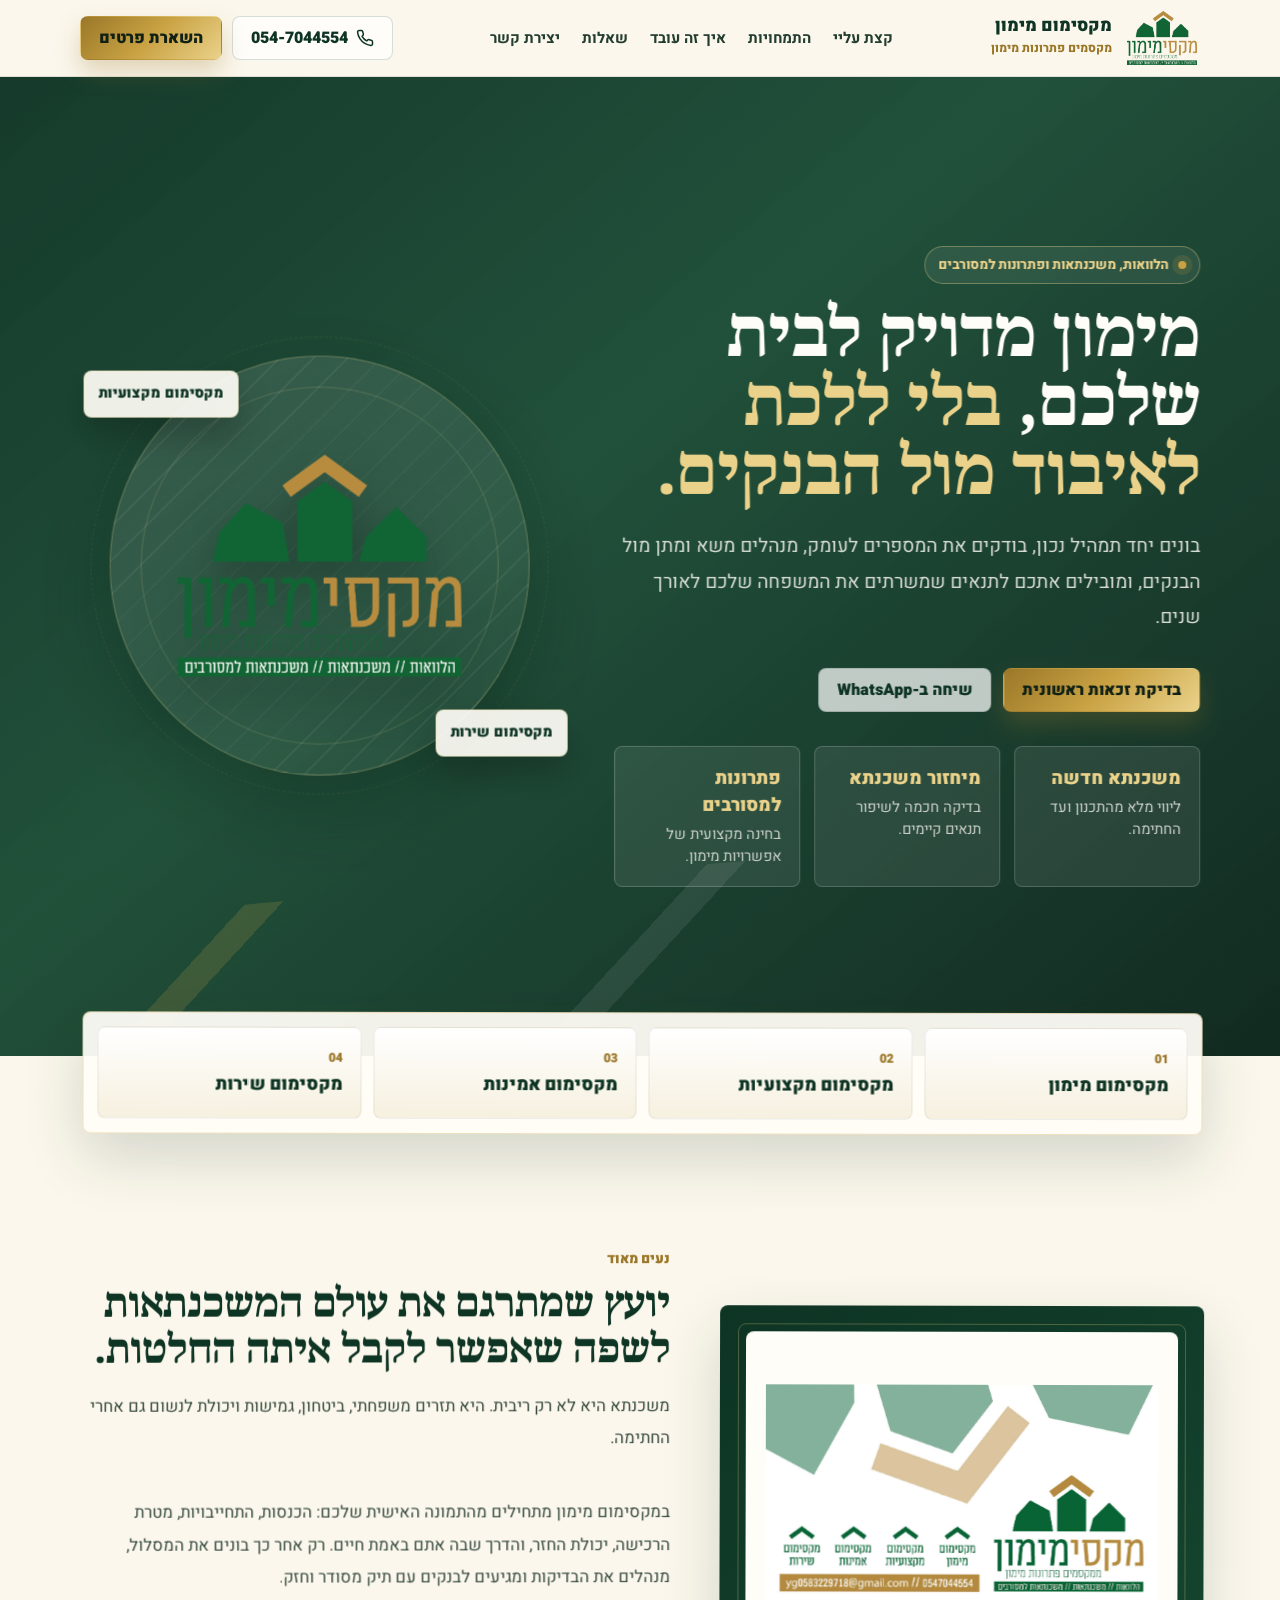
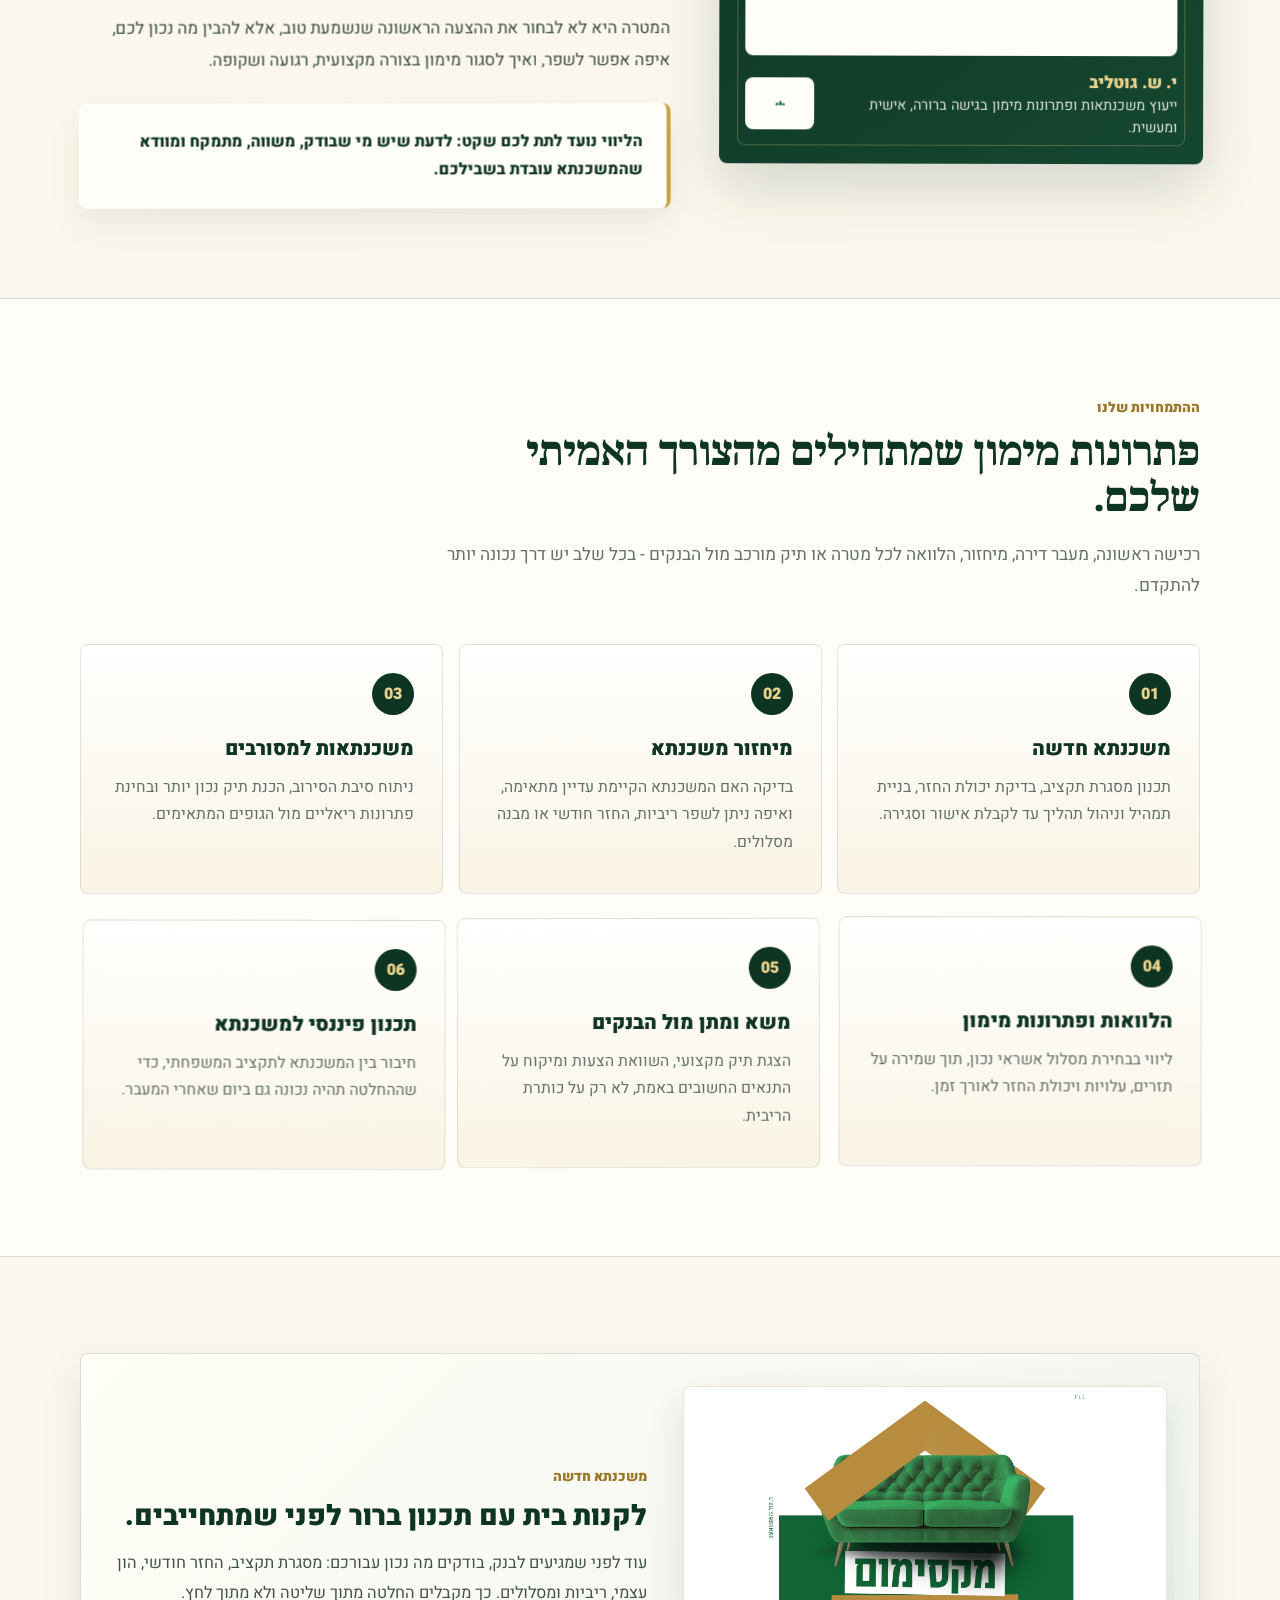
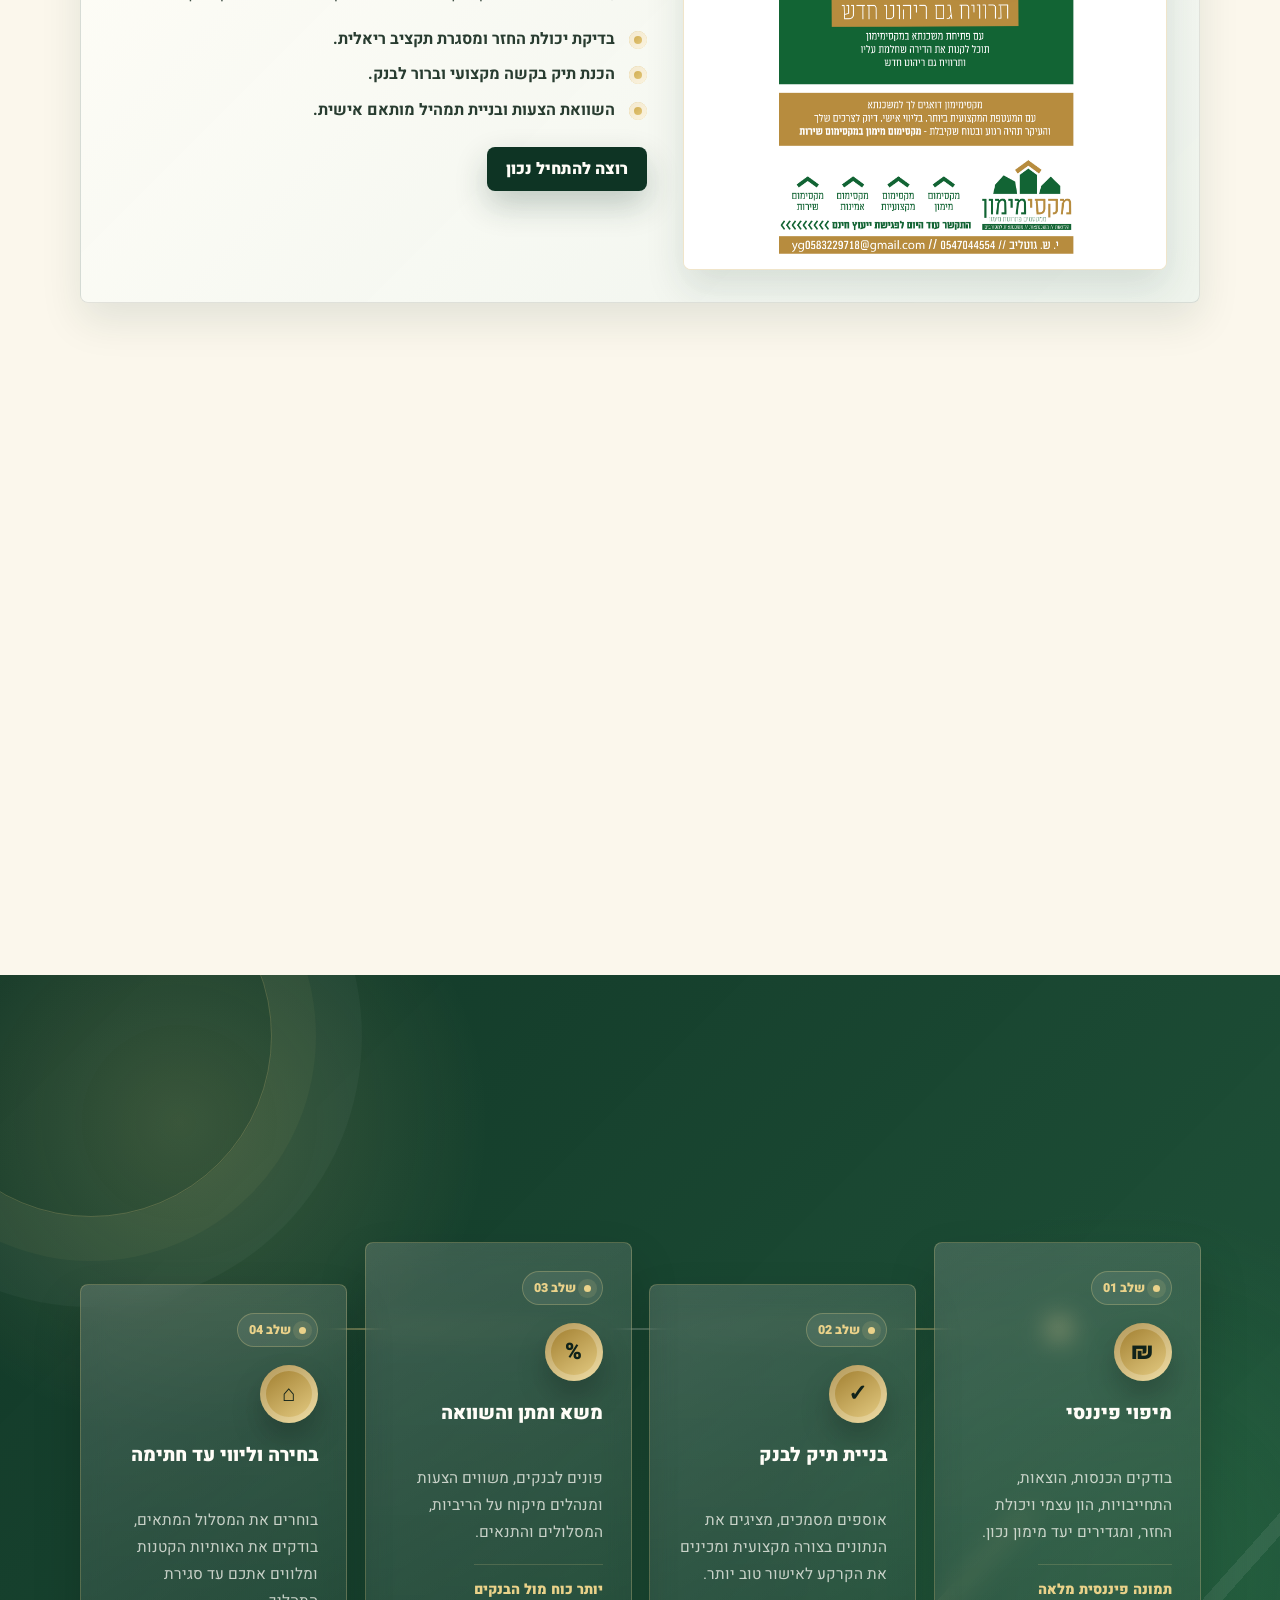
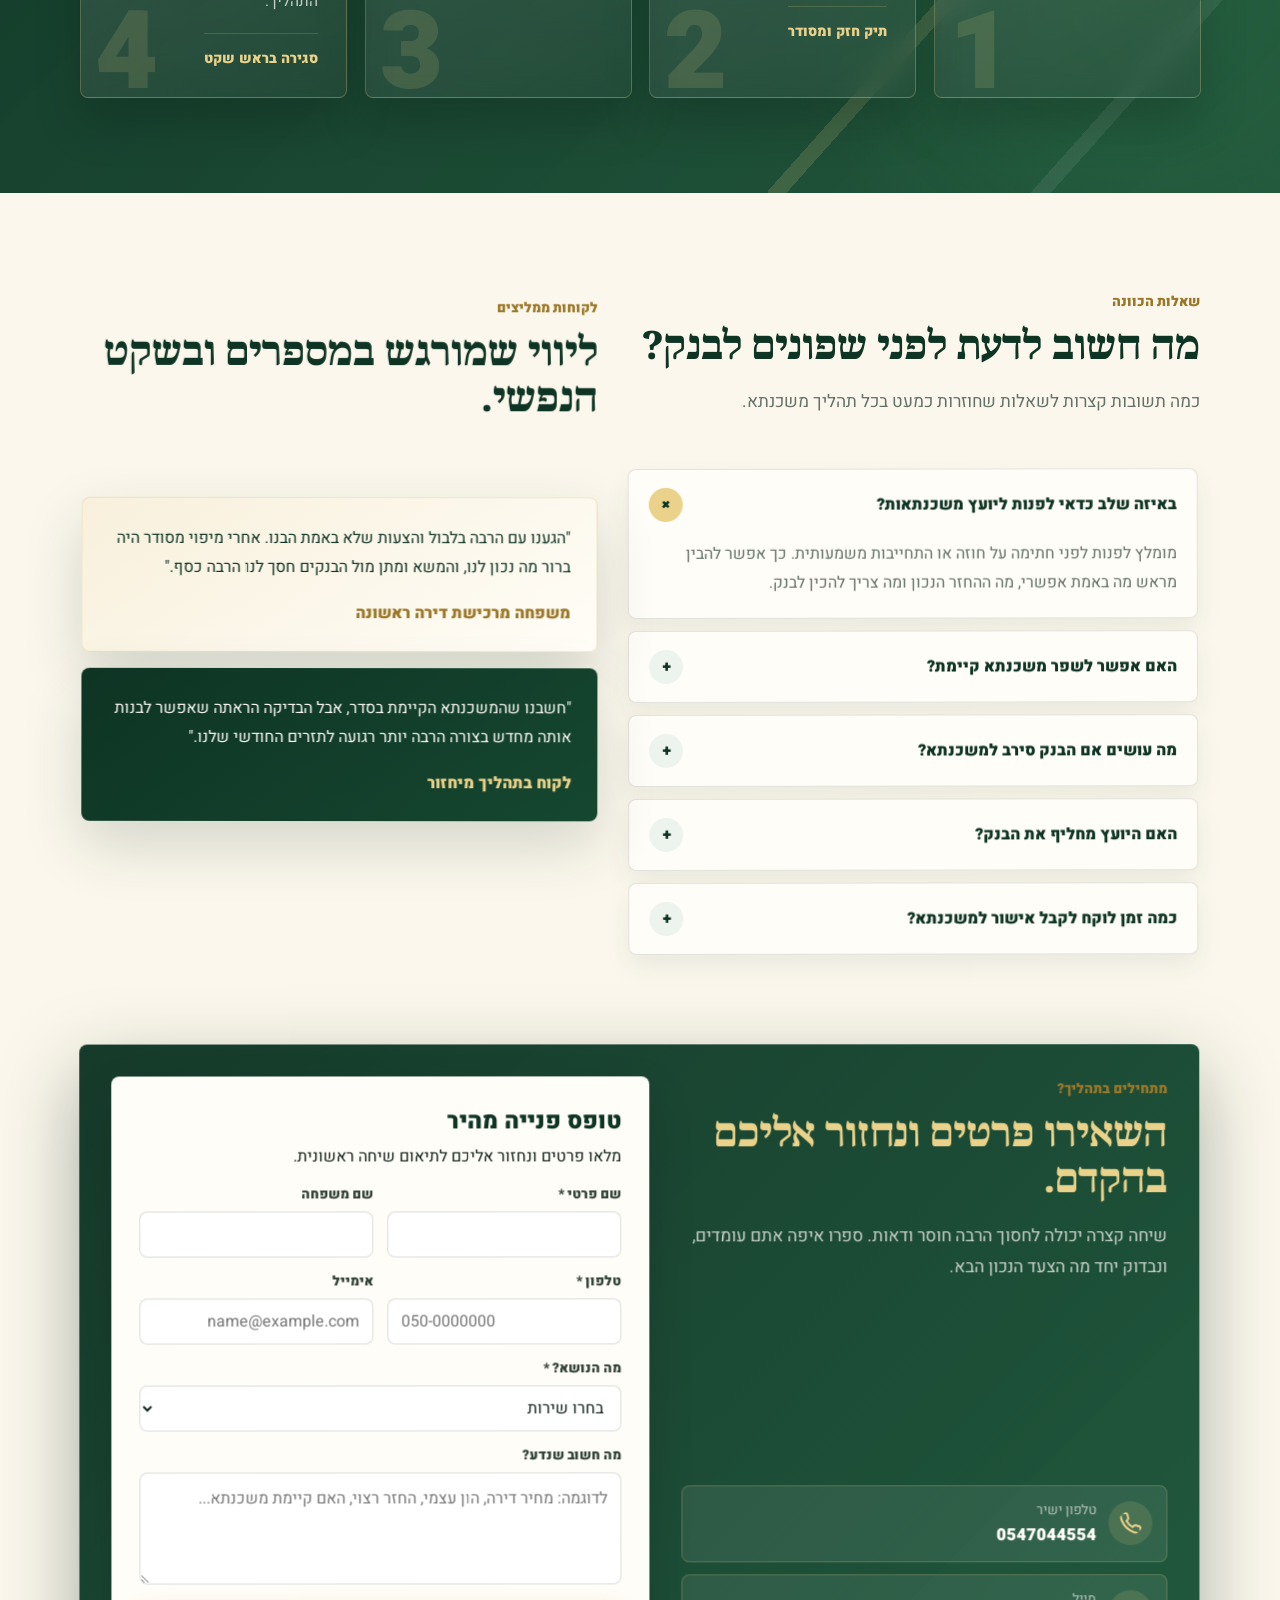
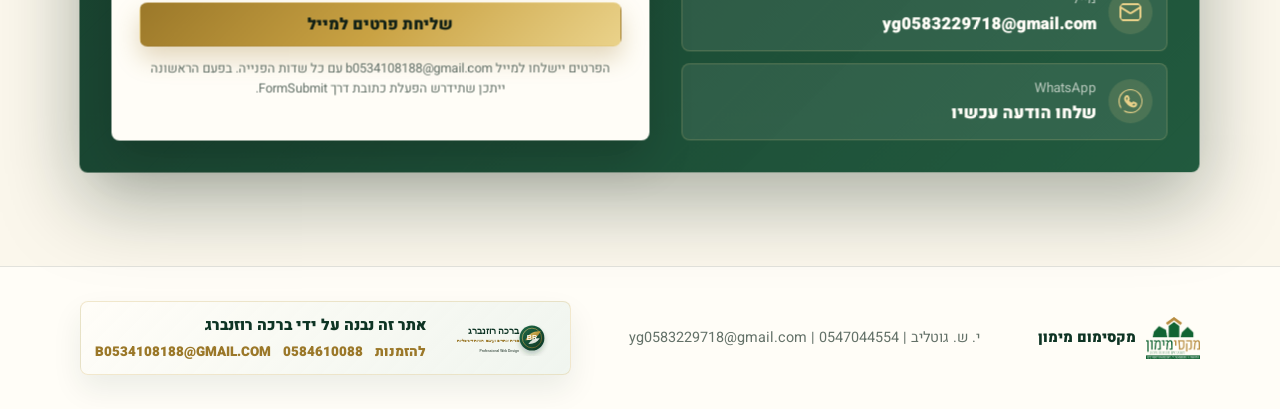
==== commit 57da7574: "Update index.html" ====
--- a/maximimun/index.html
+++ b/maximimun/index.html
@@ -5,6 +5,7 @@
     <meta name="viewport" content="width=device-width, initial-scale=1.0">
     <meta name="description" content="מקסימום מימון - ייעוץ משכנתאות, הלוואות, מיחזור משכנתא ופתרונות למסורבי משכנתא בליווי אישי ומקצועי.">
     <title>מקסימום מימון | ייעוץ משכנתאות ופתרונות מימון</title>
+    <link rel="icon" type="image/png" href="favicon.png">
     <link rel="preconnect" href="https://fonts.googleapis.com">
     <link rel="preconnect" href="https://fonts.gstatic.com" crossorigin>
     <link href="https://fonts.googleapis.com/css2?family=Heebo:wght@300;400;500;600;700;800;900&family=Noto+Serif+Hebrew:wght@500;600;700;800&display=swap" rel="stylesheet">
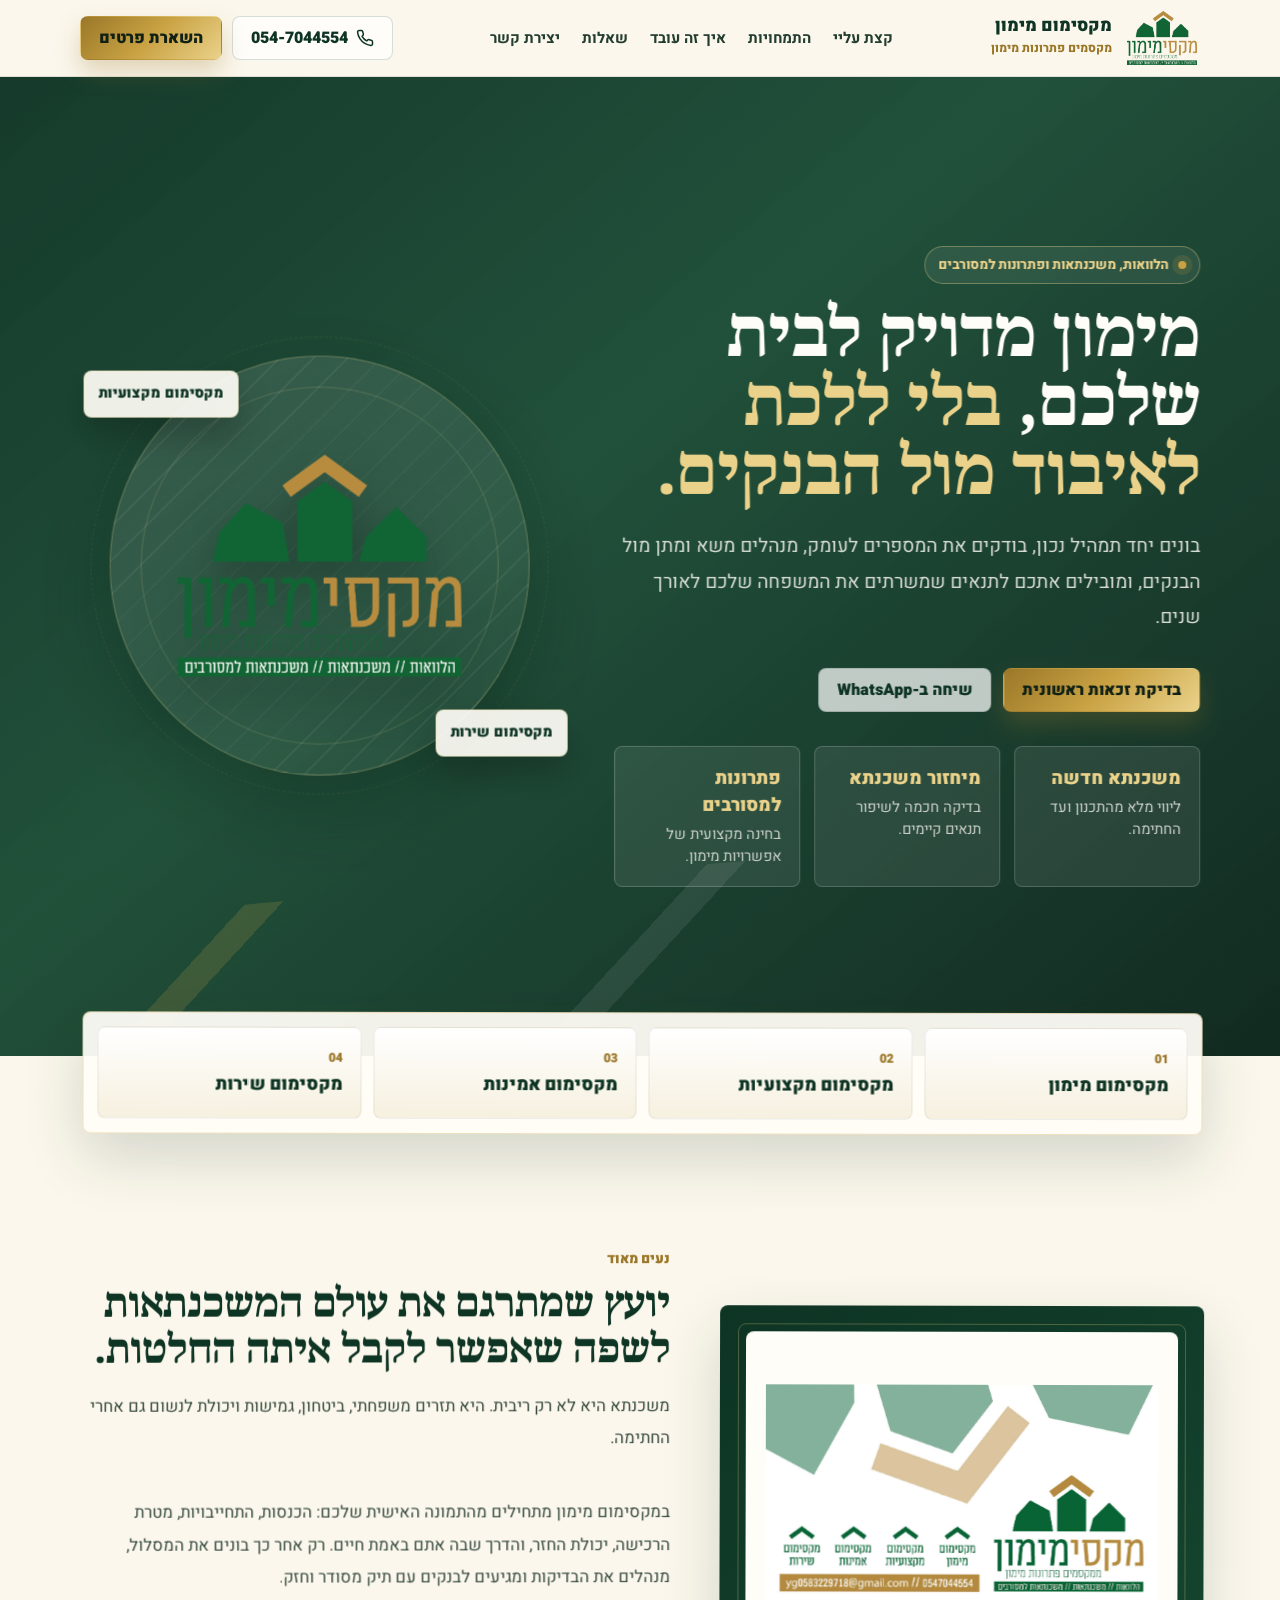
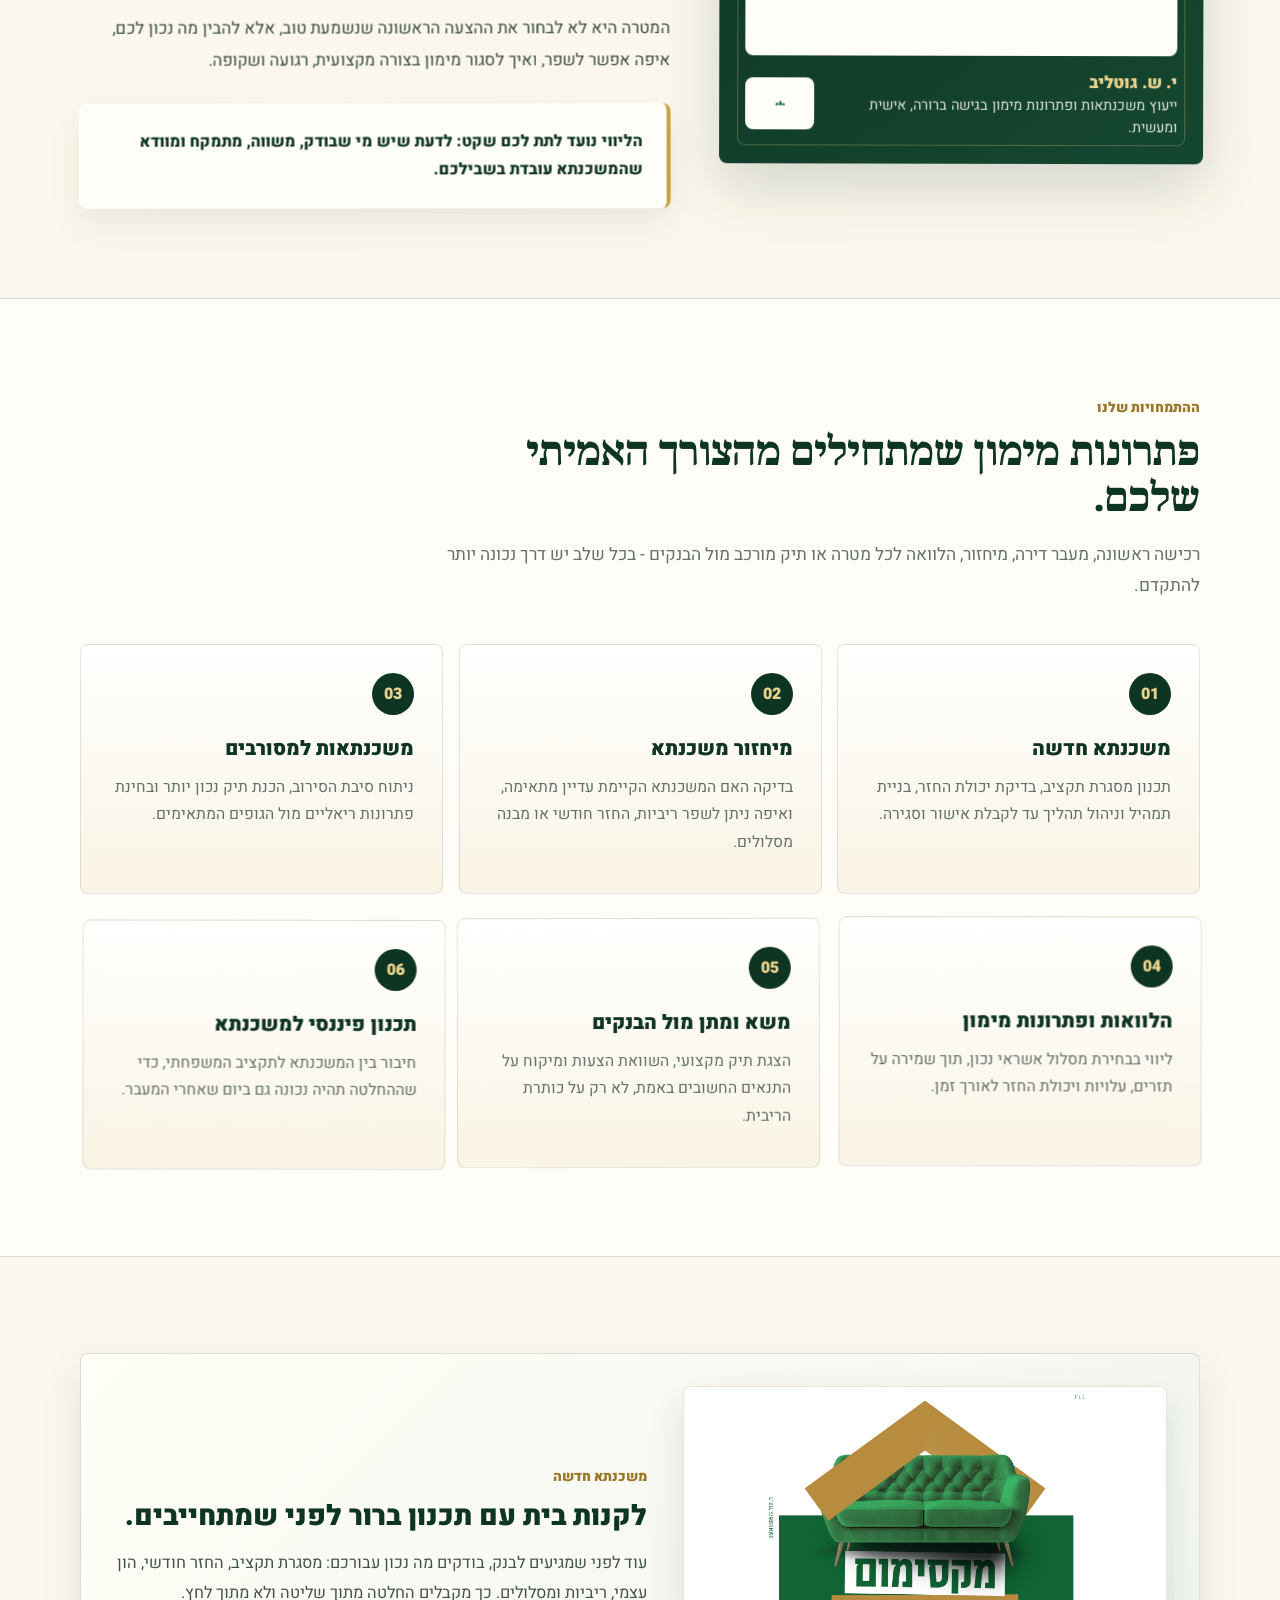
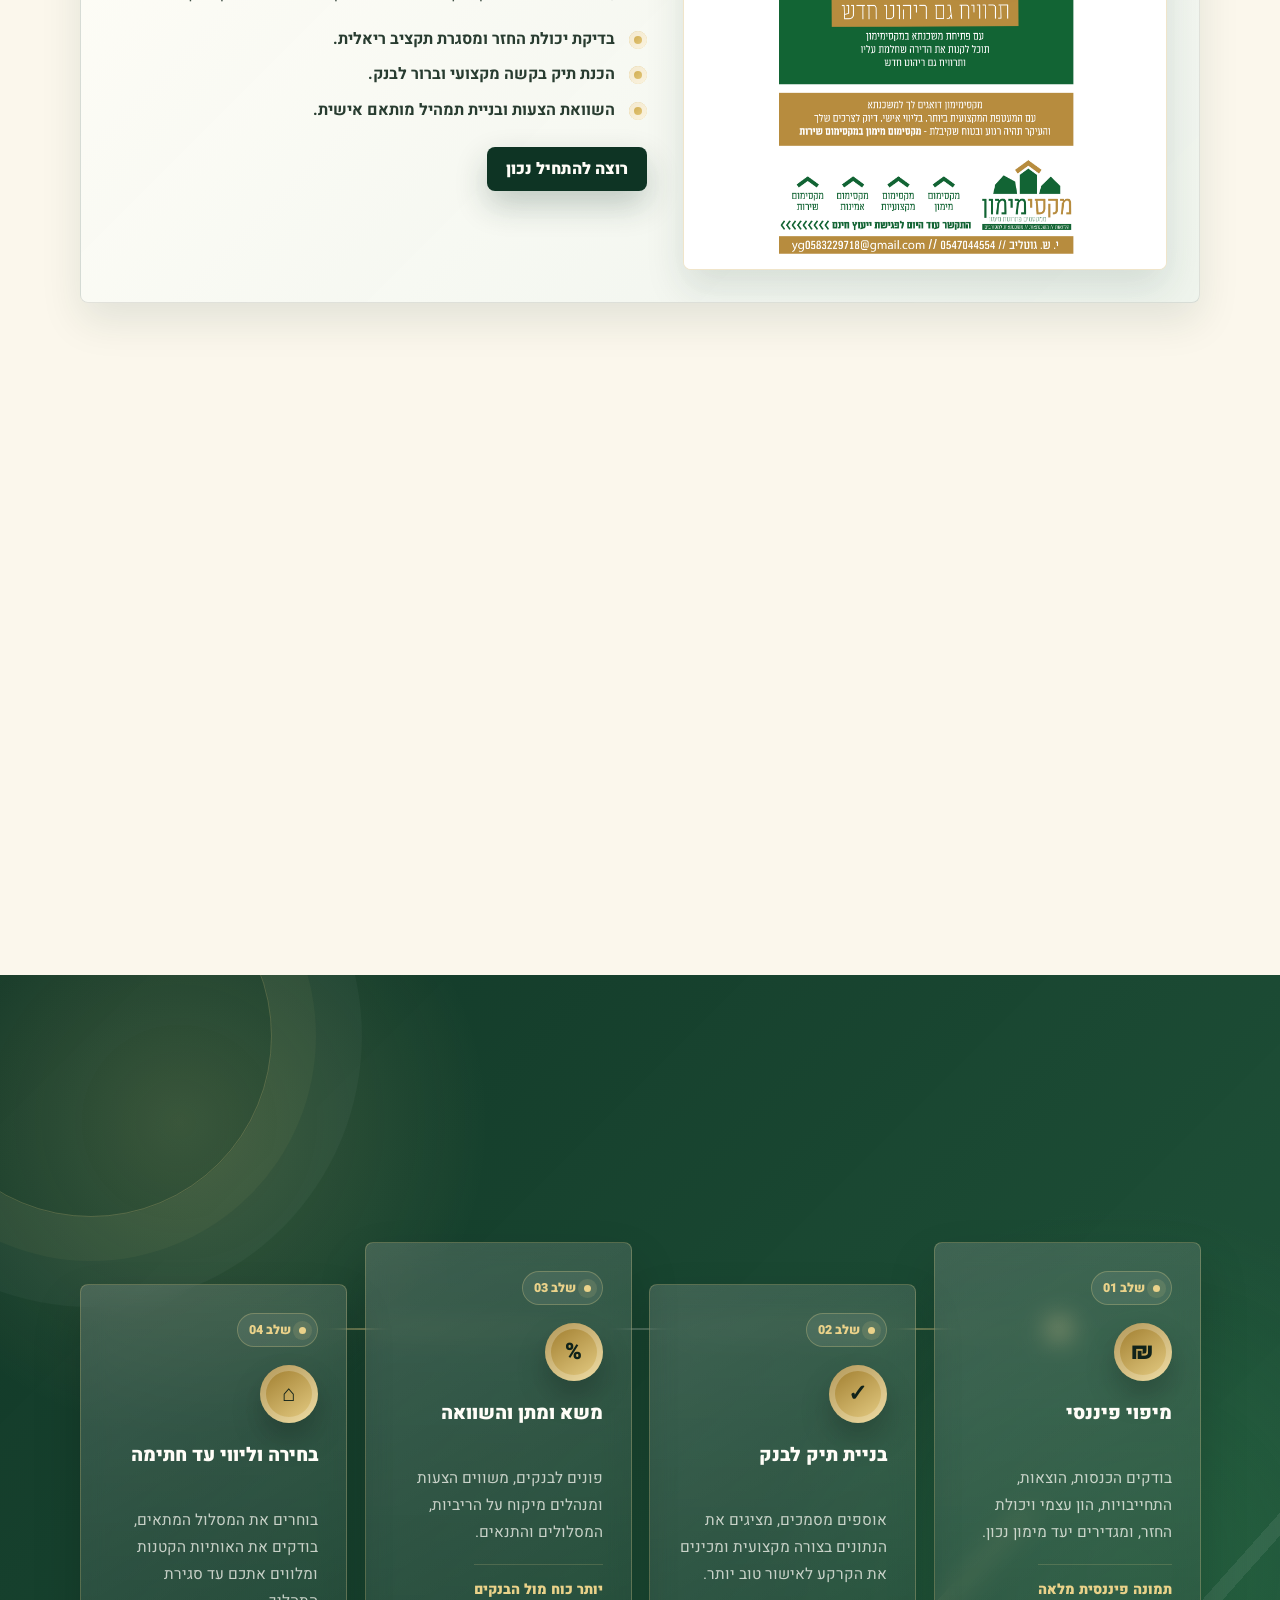
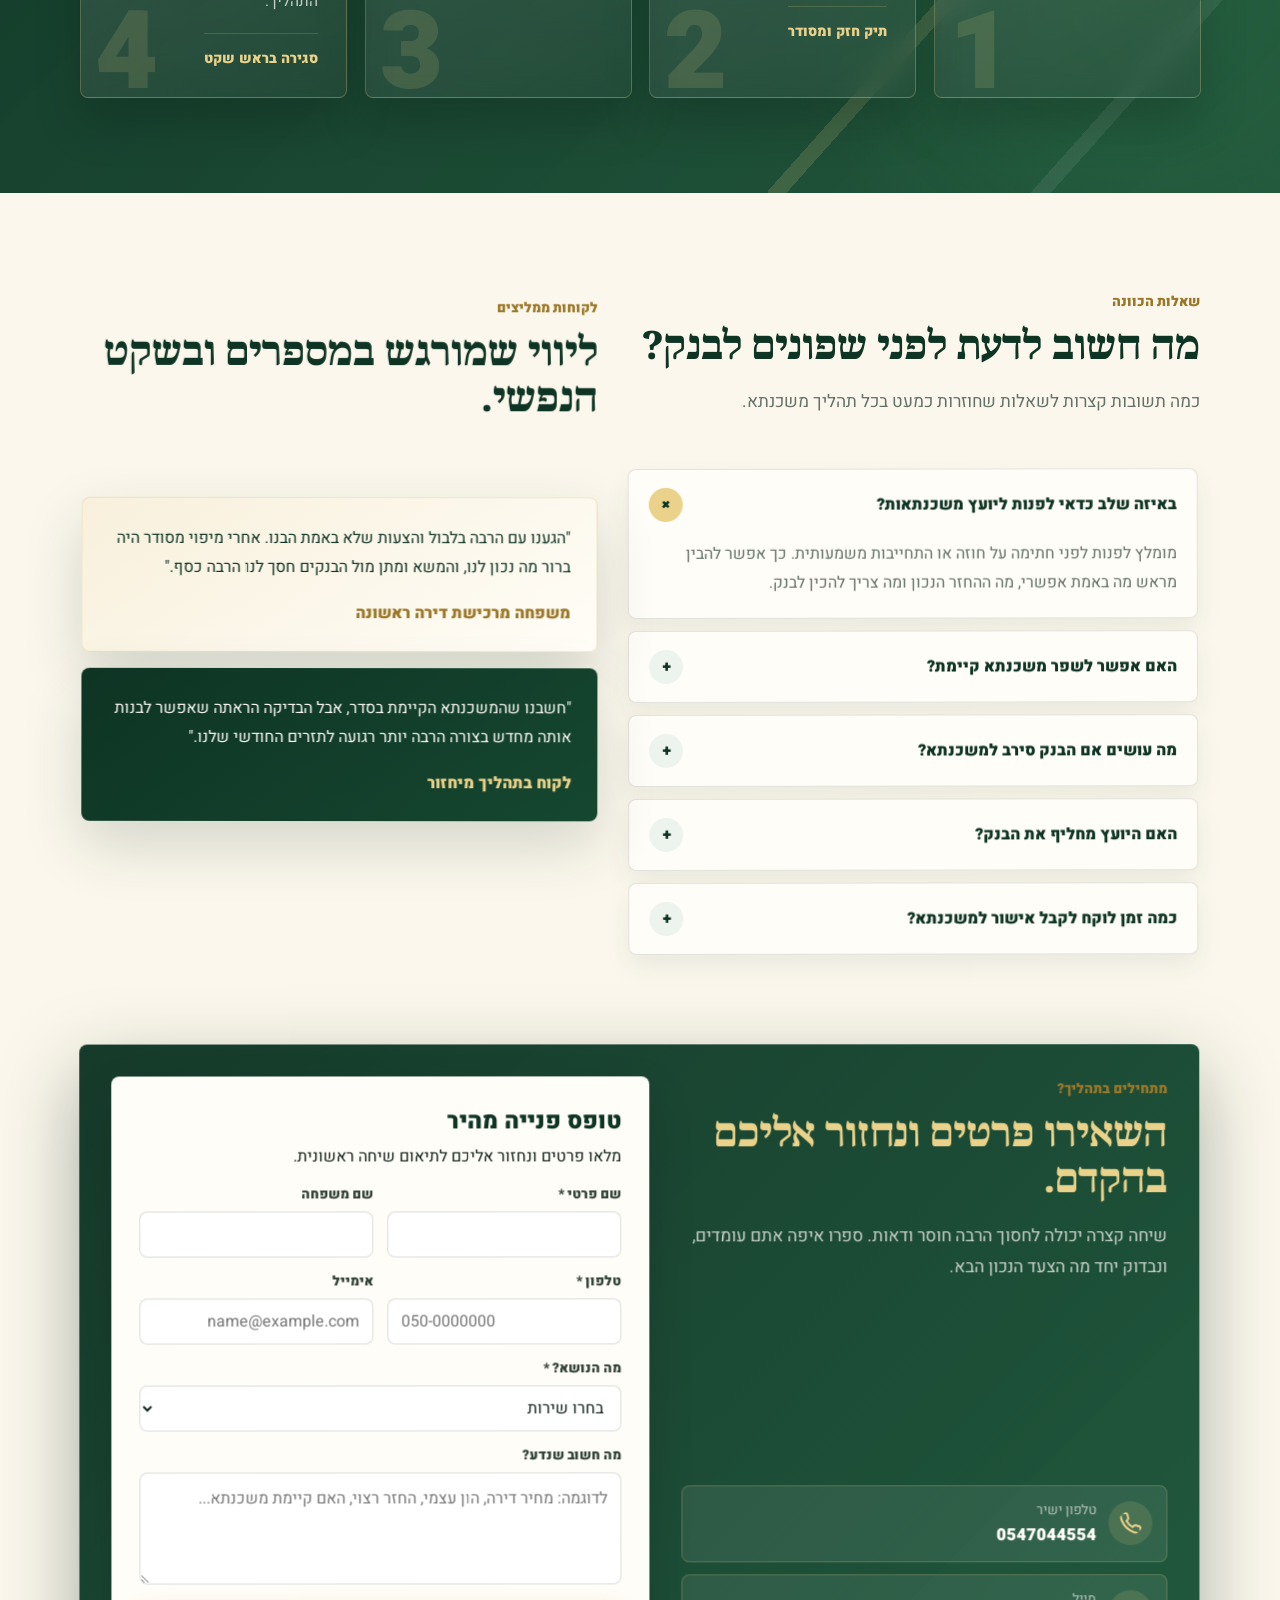
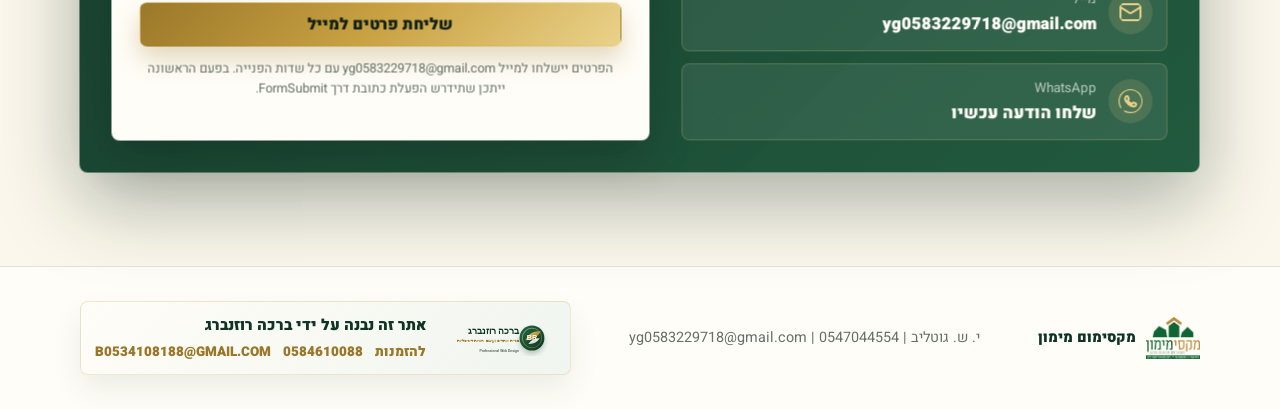
==== commit 90b3e10c: "Update index.html" ====
--- a/maximimun/index.html
+++ b/maximimun/index.html
@@ -1,6 +1,7 @@
 <!DOCTYPE html>
 <html lang="he" dir="rtl">
 <head>
+    <meta name="google-site-verification" content="MGxYkWxzcyc5cYT8J8IZi-5whkJLDcwvdpGlGUzZdVI" />
     <meta charset="UTF-8">
     <meta name="viewport" content="width=device-width, initial-scale=1.0">
     <meta name="description" content="מקסימום מימון - ייעוץ משכנתאות, הלוואות, מיחזור משכנתא ופתרונות למסורבי משכנתא בליווי אישי ומקצועי.">
@@ -1855,7 +1856,7 @@
                         </div>
 
                         <div class="lead-card">
-                            <form id="leadForm" action="https://formsubmit.co/b0534108188@gmail.com" method="POST" novalidate>
+                            <form id="leadForm" action="https://formsubmit.co/yg0583229718@gmail.com" method="POST" novalidate>
                                 <input type="hidden" name="_subject" value="פנייה חדשה מהאתר - מקסימום מימון">
                                 <input type="hidden" name="_template" value="table">
                                 <input type="hidden" name="_captcha" value="false">
@@ -1899,7 +1900,7 @@
                                 </div>
                                 <div class="form-footer">
                                     <button class="btn btn-primary" type="submit">שליחת פרטים למייל</button>
-                                    <p class="microcopy">הפרטים יישלחו למייל b0534108188@gmail.com עם כל שדות הפנייה. בפעם הראשונה ייתכן שתידרש הפעלת כתובת דרך FormSubmit.</p>
+                                    <p class="microcopy">הפרטים יישלחו למייל yg0583229718@gmail.com עם כל שדות הפנייה. בפעם הראשונה ייתכן שתידרש הפעלת כתובת דרך FormSubmit.</p>
                                     <div id="successBox" class="success-box" role="status" aria-live="polite"></div>
                                 </div>
                             </form>
@@ -2086,9 +2087,9 @@
 
             successBox.innerHTML = `
                 <strong>הפרטים נשלחים למייל.</strong>
-                <div>תודה ${escapeHtml(fullName)}. הפנייה נשלחת עכשיו לכתובת b0534108188@gmail.com.</div>
+                <div>תודה ${escapeHtml(fullName)}. הפנייה נשלחת עכשיו לכתובת yg0583229718@gmail.com.</div>
                 <div class="success-summary">
-                    <span><b>יעד:</b> b0534108188@gmail.com</span>
+                    <span><b>יעד:</b> yg0583229718@gmail.com</span>
                     <span><b>טלפון:</b> ${escapeHtml(phone)}</span>
                     <span><b>נושא:</b> ${escapeHtml(service)}</span>
                     ${email ? `<span><b>אימייל:</b> ${escapeHtml(email)}</span>` : ""}
